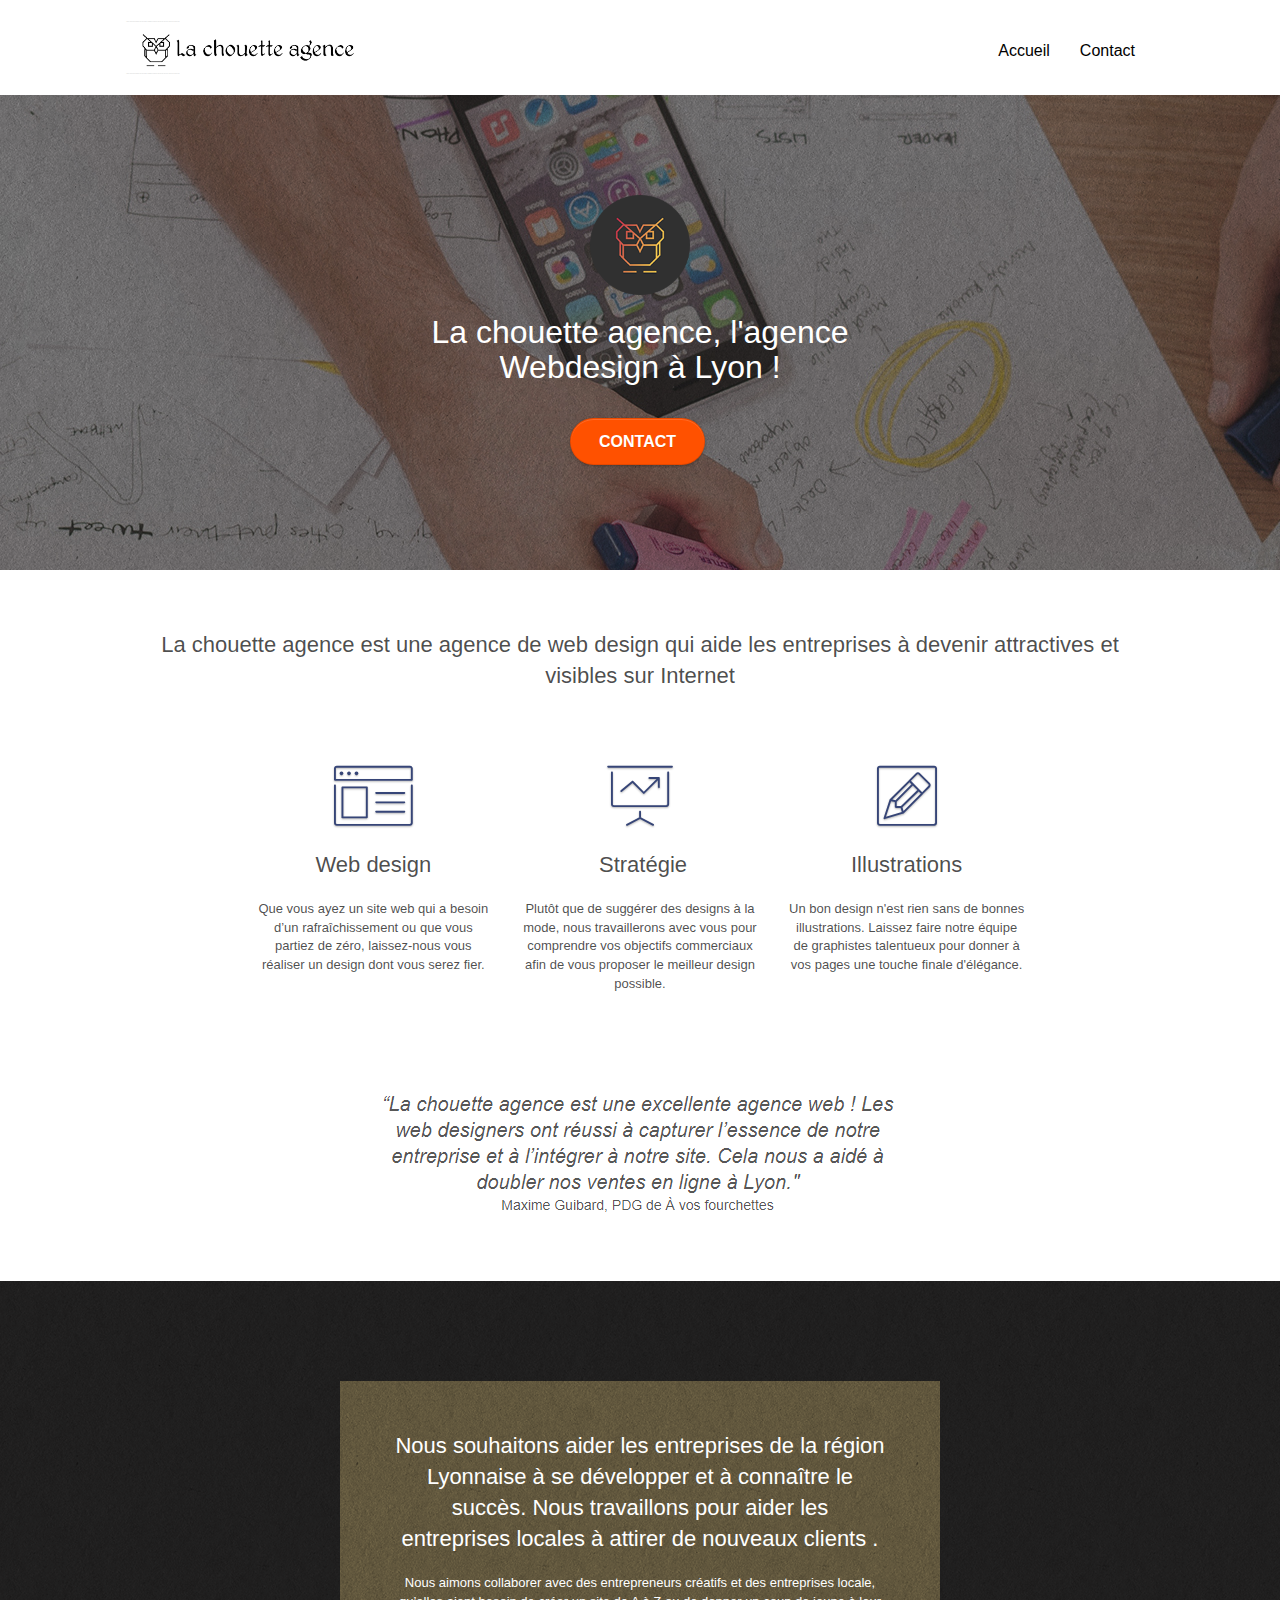
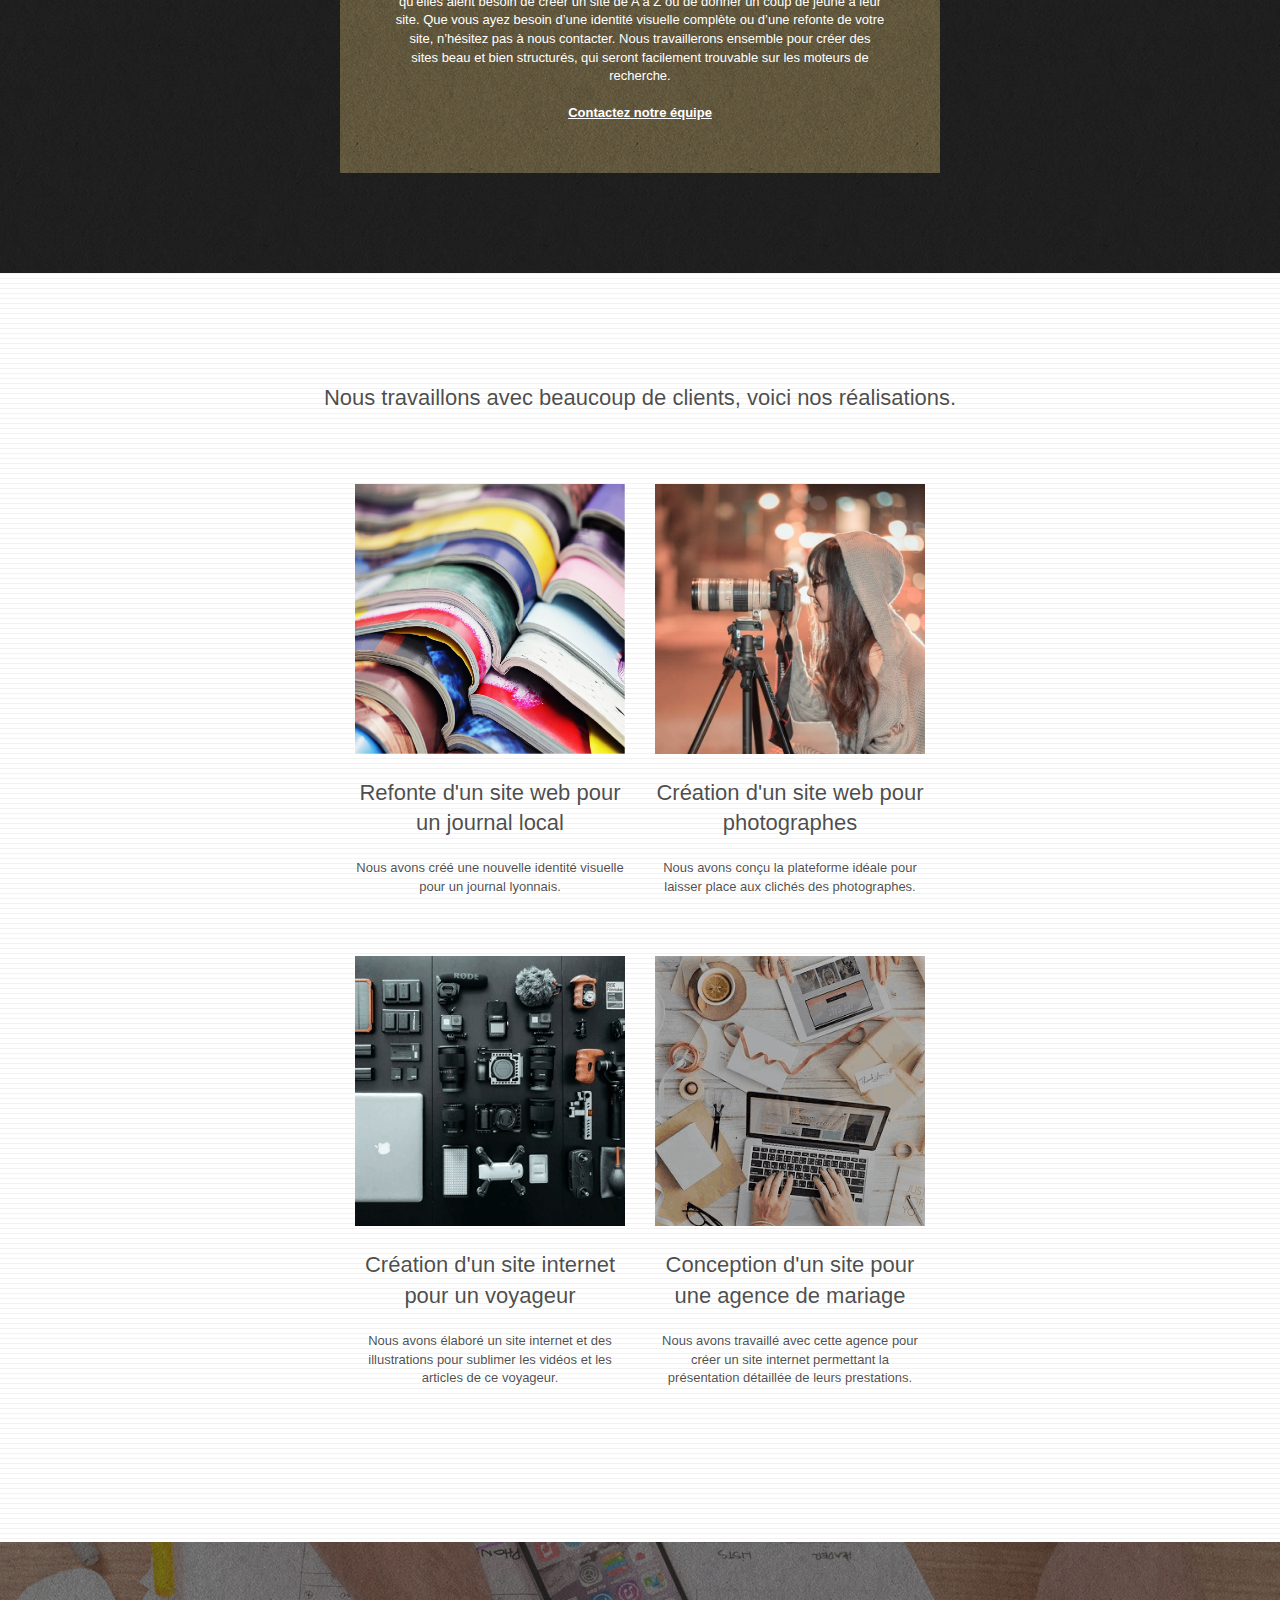
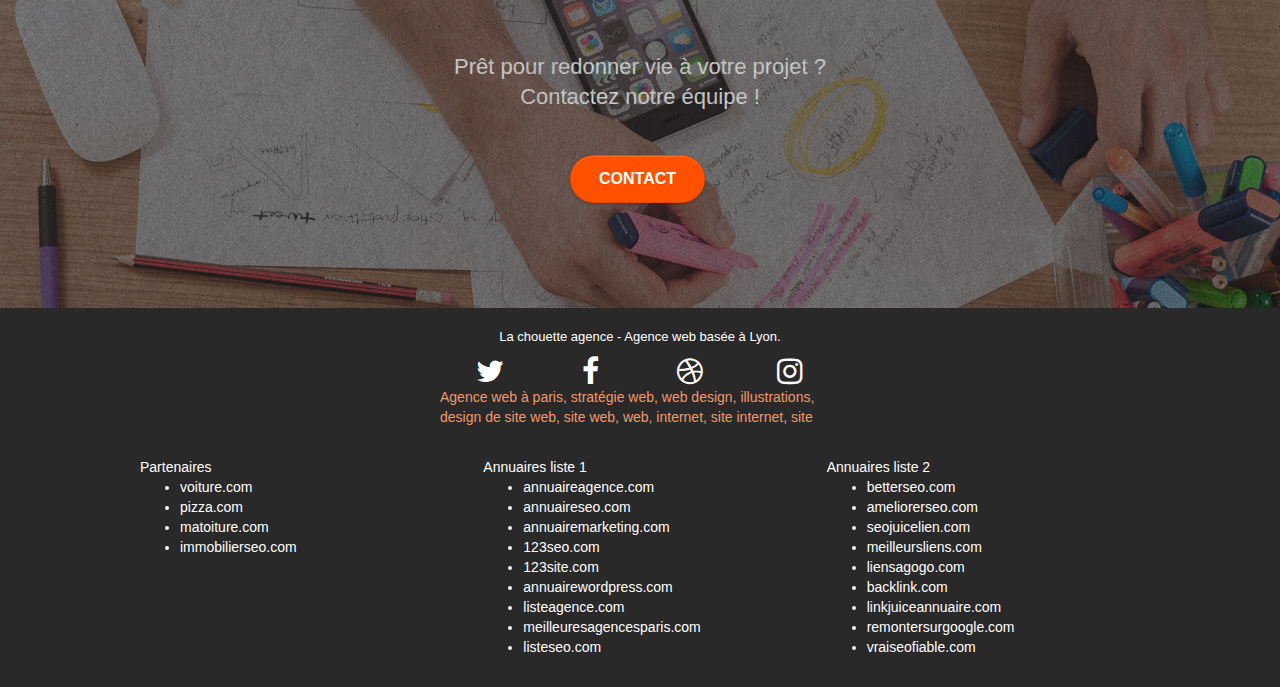
==== index.html @ 3d186762 "Titre h2 modif" ====
<!doctype html>
<html lang="Default">
<head>
    <meta charset="utf-8">
    <meta name="keywords" content="seo, google, site web, site internet, agence design paris, agence design, agence design,agence design,agence design,agence design,agence design,agence design,agence design,agence design">
    <meta name="description" content="">
    <meta name="viewport" content="width=device-width, initial-scale=1.0, viewport-fit=cover">
    <link rel="shortcut icon" type="image/png" href="favicon.jpg">
    
	<link rel="stylesheet" type="text/css" href="./css/bootstrap.css">
	<link rel="stylesheet" type="text/css" href="style.css">
	<link rel="stylesheet" type="text/css" href="./css/font-awesome.css">
	<link rel="stylesheet" type="text/css" href="./css/et-line.css">
	
    <meta name="language" content="fr"/>
	<script src="./js/jquery-2.1.0.js"></script>
	<script src="./js/bootstrap.js"></script>
	<script src="./js/blocs.js"></script>
	<script src="./js/jquery.touchSwipe.js" defer></script>
	<script src="./js/gmaps.js"></script>

    <title>La chouette agence - Agence de web design</title>
    <meta name="description" content="Nos experts lyonnais sont à votre écoute pour optimiser l’ergonomie de votre site web et son design, afin de déclencher plus de conversions !">
    
<!-- Analytics -->
 
<!-- Analytics END -->
    
</head>
<body>
<!-- Principal conteneur -->
<div class="page-container">
    
<!-- bloc-0 -->
<div class="bloc bgc-white l-bloc " id="bloc-0">
	<div class="container bloc-sm">

		<nav class="navbar row">
			<div class="navbar-header">
				<div class="keywords" style="color:#cccccc;font-size:1px;">Agence web à paris, stratégie web, web design, illustrations, design de site web, site web, web, internet, site internet, site</div>
				<a class="navbar-brand" href="index.html"><img src="img/la-chouette-agence.png" alt="paris web design logo agence web meilleure agence" height="40" /></a>
				<div class="keywords" style="color:#cccccc;font-size:1px;">Agence web à paris, stratégie web, web design, illustrations, design de site web, site web, web, internet, site internet, site</div>
				<button id="nav-toggle" type="button" class="ui-navbar-toggle navbar-toggle" data-toggle="collapse" data-target=".navbar-1">
					<span class="sr-only">Toggle navigation</span><span class="icon-bar"></span><span class="icon-bar"></span><span class="icon-bar"></span>
				</button>
			</div>
			<div class="collapse navbar-collapse navbar-1 special-dropdown-nav">
				<ul class="site-navigation nav navbar-nav">
					<li>
						<a href="index.html">Accueil</a>
					</li>
					<li>
					</li>
					<li>
						<a href="page2.html">Contact</a>
					</li>
				</ul>
			</div>
		</nav>
	</div>
</div>
<!-- bloc-0 END -->

<!-- bloc-1-presentation -->
<div class="bloc bgc-dark-slate-blue bg-banniere d-bloc bg-t-edge bloc-bg-texture texture-paper b-parallax" id="bloc-1-hero">
	<div class="container bloc-lg">
		<div class="row tight-width-whitespace">
			<div class="col-sm-12">
				<img src="img/logo.png" class="center-block image-resize-mode" width="100" alt="La chouette agence, agence web paris, création logo paris" />
				<h1 class="text-center hero-bloc-text tc-white ">
					La chouette agence, l'agence Webdesign à Lyon !
				</h1>
				<div class="text-center">
					<a href="page2.html" class="btn btn-lg btn-clean btn-rd cta-hero btn-atomic-tangerine" id="cta-hero">Contact</a>
				</div>
			</div>
		</div>
	</div>
</div>
<!-- bloc-1-presentation END -->

<!-- bloc-2-services -->
<div class="bloc bgc-white l-bloc" id="bloc-2-services">
	<div class="container bloc-md">
		<div class="row">
			<div class="col-sm-12 text-center">
				<h2 class="mg-md text-center">La chouette agence est une agence de web design qui aide les entreprises à devenir attractives et visibles sur Internet</h2>
			</div>
		</div>
		<div class="row voffset-lg med-width-whitespace">
			<div class="col-sm-4">
				<div class="text-center">
					<span class="et-icon-browser sm-shadow icon-dark-slate-blue icons icon-lg"></span>
				</div>
				<h2 class="mg-md text-center">
					Web design
				</h2>
				<p class="text-center ">
					Que vous ayez un site web qui a besoin d&rsquo;un rafraîchissement ou que vous partiez de zéro, laissez-nous vous réaliser un design dont vous serez fier.
				</p>
			</div>
			<div class="col-sm-4">
				<div class="text-center">
					<span class="et-icon-presentation sm-shadow icon-dark-slate-blue icons icon-lg"></span>
				</div>
				<h2 class="mg-md text-center">
					&nbsp;Stratégie
				</h2>
				<p class="text-center ">
					Plutôt que de suggérer des designs à la mode, nous travaillerons avec vous pour comprendre vos objectifs commerciaux afin de vous proposer le meilleur design possible.<br>
				</p>
			</div>
			<div class="col-sm-4">
				<div class="text-center">
					<span class="et-icon-edit sm-shadow icon-dark-slate-blue icons icon-lg"></span>
				</div>
				<h2 class="mg-md text-center">
					Illustrations
				</h2>
				<p class="text-center ">
					Un bon design n'est rien sans de bonnes illustrations. Laissez faire notre équipe de graphistes talentueux pour donner à vos pages une touche finale d'élégance.
				</p>
			</div>
		</div>
		<div class="row voffset-lg voffset">
			<div class="col-xs-12 col-md-8 col-md-offset-2 text-center">
				<img alt="agence web, agence web paris, web design paris, stratégie web" src="img/citation.png" />

			</div>
		</div>
	</div>
</div>
<!-- bloc-2-services END -->

<!-- bloc-3-what-i-do -->
<div class="bloc tc-white bgc-atomic-tangerine bg-presentation d-bloc bloc-bg-texture texture-paper b-parallax" id="bloc-3-what-i-do">
	<div class="container bloc-lg">
		<div class="row tight-width-whitespace black-background">
			<div class="col-sm-12">
				<h2 class="mg-md text-center tc-white">
					Nous souhaitons aider les entreprises de la région Lyonnaise à se développer et à connaître le succès. Nous travaillons pour aider les entreprises locales à attirer de nouveaux clients .<br>
				</h2>
				<p class="text-center white">
					Nous aimons collaborer avec des entrepreneurs créatifs et des entreprises locale, qu’elles aient besoin de créer un site de A à Z ou de donner un coup de jeune à leur site. Que vous ayez besoin d’une identité visuelle complète ou d’une refonte de votre site, n’hésitez pas à nous contacter. Nous travaillerons ensemble pour créer des sites beau et bien structurés, qui seront facilement trouvable sur les moteurs de recherche. <br><br><a class="ltc-white bold-link" href="page2.html">Contactez notre équipe</a><br>
				</p>
			</div>
		</div>
	</div>
</div>
<!-- bloc-3-what-i-do END -->

<!-- bloc-4-portfolio -->
<div class="bloc bgc-white bg-lines-h2-bg bg-repeat l-bloc" id="bloc-4-portfolio">
	<div class="container bloc-lg">
		<div class="row">
			<div class="col-sm-12 text-center">
				<h2 class="mg-md text-center">Nous travaillons avec beaucoup de clients, voici nos réalisations.</h2>
			</div>
		</div>
		<div class="row tight-width-whitespace portfolio-row">
			<div class="col-sm-6">
				<a href="#" data-lightbox="img/1.jpg" data-gallery-id="gallery-1" data-caption="Refonte d'un site web pour un journal local" data-frame="snapshot-lb"><img src="img/1.jpg" alt="paris web design logo agence web meilleure agence et refonte site web journal" class="img-responsive portfolio-thumb" /></a>
				<h2 class="mg-md text-center">
					Refonte d'un site web pour un journal local
				</h2>
				<p class="text-center">
					Nous avons créé une nouvelle identité visuelle pour un journal lyonnais.
				</p>
			</div>
			<div class="col-sm-6">
				<a href="#" data-lightbox="img/2.jpg" data-gallery-id="gallery-1" data-caption="Création d'un site web pour photographes" data-frame="snapshot-lb"><img src="img/2.jpg" class="img-responsive portfolio-thumb" alt="paris web design logo agence web meilleure agence, Création d'un site web pour photographes" /></a>
				<h2 class="mg-md text-center">
					Création d'un site web pour photographes
				</h2>
				<p class="text-center">
					Nous avons conçu la plateforme idéale pour laisser place aux clichés des photographes.
				</p>
			</div>
		</div>
		<div class="row tight-width-whitespace portfolio-row">
			<div class="col-sm-6">
				<a href="#" data-lightbox="img/3.png" data-gallery-id="gallery-1" data-caption="Création d'un site internet pour un voyageur" data-frame="snapshot-lb"><img src="img/3.png" class="img-responsive portfolio-thumb" alt="paris web design logo agence web meilleure agence, Création d'un site web pour voyageur"/></a>
				<h2 class="mg-md text-center">
					Création d'un site internet pour un voyageur
				</h2>
				<p class="text-center">
					Nous avons élaboré un site internet et des illustrations pour sublimer les vidéos et les articles de ce voyageur.
				</p>
			</div>
			<div class="col-sm-6">
				<a href="#" data-lightbox="img/4.png" data-gallery-id="gallery-1" data-caption="Conception d'un site pour une agence de mariage" data-frame="snapshot-lb"><img src="img/4.png" class="img-responsive portfolio-thumb" alt="paris web design logo agence web meilleure agence, Création d'un site web pour agence de mariage" /></a>
				<h2 class="mg-md text-center">
					Conception d'un site pour une agence de mariage
				</h2>
				<p class="text-center">
					Nous avons travaillé avec cette agence pour créer un site internet permettant la présentation détaillée de leurs prestations.
				</p>
			</div>
		</div>
	</div>
</div>
<!-- bloc-4-portfolio END -->

<!-- bloc-5-cta -->
<div class="bloc bgc-dark-slate-blue bg-banniere d-bloc bloc-bg-texture texture-paper" id="bloc-5-cta">
	<div class="container bloc-lg">
		<div class="row">
			<h2 class="mg-md text-center tc-white">
				Prêt pour redonner vie à votre projet ?<br>Contactez notre équipe !
			</h2>
			<div class="col-sm-12 text-center">
				<a href="page2.html" class="btn btn-atomic-tangerine btn-clean btn-rd btn-lg cta-hero">Contact</a>
			</div>
		</div>
	</div>
</div>
<!-- bloc-5-cta END -->

<!-- Footer - bloc-8 -->
<div class="bloc bgc-atomic-tangerine d-bloc" id="bloc-8">
	<div class="container bloc-sm">
		<div class="row">
			<div class="col-sm-12">
				<p class="text-center white">
					La chouette agence - Agence web basée à Lyon.<br>
				</p>
				<div class="row row-no-gutters social">
					<div class="col-sm-3">
						<div class="text-center">
							<a class="social" href="index.html"><span class="fa fa-twitter icon-md"></span></a>
						</div>
					</div>
					<div class="col-sm-3">
						<div class="text-center">
							<a class="social" href="index.html"><span class="fa fa-facebook icon-md"></span></a>
						</div>
					</div>
					<div class="col-sm-3">
						<div class="text-center">
							<a class="social" href="index.html"><span class="fa fa-dribbble icon-md"></span></a>
						</div>
					</div>
					<div class="col-sm-3">
						<div class="text-center">
							<a class="social" href="index.html"><span class="fa fa-instagram icon-md"></span></a>
						</div>
					</div>
					<div class="keywords" style="color:#F3976C;">Agence web à paris, stratégie web, web design, illustrations, design de site web, site web, web, internet, site internet, site</div>
				</div>
				<div class="row">
					<div class="col-sm-4">
						Partenaires
							<ul>
								<li><a href="voiture.com">voiture.com</a></li>
								<li><a href="pizza.com">pizza.com</a></li>
								<li><a href="matoiture.com">matoiture.com</a></li>
								<li><a href="immobilierseo.com">immobilierseo.com</a></li>
							</ul>		
					</div>
					<div class="col-sm-4">
						Annuaires liste 1
						<ul>
							<li><a href="annuaireagence.com">annuaireagence.com</a></li>
							<li><a href="annuaireseo.com">annuaireseo.com</a></li>
							<li><a href="annuairemarketing.com">annuairemarketing.com</a></li>
							<li><a href="123seoture.com">123seo.com</a></li>
							<li><a href="123site.com">123site.com</a></li>
							<li><a href="annuairewordpress.com">annuairewordpress.com</a></li>
							<li><a href="listeagence.com">listeagence.com</a></li>
							<li><a href="meilleuresagencesparis.com">meilleuresagencesparis.com</a></li>
							<li><a href="listeseo.com">listeseo.com</a></li>
						</ul>
					</div>
					<div class="col-sm-4">
						Annuaires liste 2
						<ul>
							<li><a href="betterseo.com">betterseo.com</a></li>
							<li><a href="ameliorerseo.com">ameliorerseo.com</a></li>
							<li><a href="seojuicelien.com">seojuicelien.com</a></li>
							<li><a href="meilleursliens.com">meilleursliens.com</a></li>
							<li><a href="liensagogo.com">liensagogo.com</a></li>
							<li><a href="backlink.com">backlink.com</a></li>
							<li><a href="linkjuiceannuaire.com">linkjuiceannuaire.com</a></li>
							<li><a href="remontersurgoogle.com">remontersurgoogle.com</a></li>
							<li><a href="vraiseofiable.com">vraiseofiable.com</a></li>
						</ul>
					</div>
				</div>
			</div>
		</div>
	</div>
</div>
<!-- Footer - bloc-8 END -->

</div>
<!-- Principal conteneur END -->
    

</body>
</html>
---- style.css ----
body {
    margin: 0;
    padding: 0;
    background: #FFF;
    overflow-x: hidden;
    -webkit-font-smoothing: antialiased;
    -moz-osx-font-smoothing: grayscale;
}

a,
button {
    transition: all .3s ease-in-out;
    outline: none!important;
}

a:hover {
    text-decoration: none;
    cursor: pointer;
}
a {
    color:#FFFFFF;
}
#page-loading-blocs-notifaction {
    position: fixed;
    top: 0;
    bottom: 0;
    width: 100%;
    z-index: 100000;
    background: #FFFFFF url("img/pageload-spinner.gif") no-repeat center center;
}

.bloc {
    width: 100%;
    clear: both;
    background: 50% 50% no-repeat;
    padding: 0 50px;
    -webkit-background-size: cover;
    -moz-background-size: cover;
    -o-background-size: cover;
    background-size: cover;
    position: relative;
}

.bloc .container {
    padding-left: 0;
    padding-right: 0;
}

.bloc-lg {
    padding: 100px 50px;
}

.bloc-md {
    padding: 50px;
}

.bloc-sm {
    padding: 20px 50px;
}

.bg-center,
.bg-l-edge,
.bg-r-edge,
.bg-t-edge,
.bg-b-edge,
.bg-tl-edge,
.bg-bl-edge,
.bg-tr-edge,
.bg-br-edge,
.bg-repeat {
    -webkit-background-size: auto!important;
    -moz-background-size: auto!important;
    -o-background-size: auto!important;
    background-size: auto!important;
}

.bg-repeat {
    background: repeat;
}

.bg-t-edge {
    background: top no-repeat;
}

.bloc-bg-texture::before {
    content: "";
    background-size: 2px 2px;
    position: absolute;
    top: 0;
    bottom: 0;
    left: 0;
    right: 0;
}

.texture-paper::before {
    background: url("img/texture-paper.png");
    background-size: 280px 280px;
}

.b-parallax {
    background-attachment: fixed;
}

.d-bloc {
    color: rgb(255 255 255 / 100%);
}

.d-bloc button:hover {
    color: rgb(255 255 255 / 100%);
}

.d-bloc .icon-round,
.d-bloc .icon-square,
.d-bloc .icon-rounded,
.d-bloc .icon-semi-rounded-a,
.d-bloc .icon-semi-rounded-b {
    border-color: rgba(255, 255, 255, .9);
}

.d-bloc .divider-h span {
    border-color: rgba(255, 255, 255, .2);
}

.d-bloc .a-btn,
.d-bloc .navbar a,
.d-bloc .navbar-brand,
.d-bloc a .icon-sm,
.d-bloc a .icon-md,
.d-bloc a .icon-lg,
.d-bloc a .icon-xl,
.d-bloc h1 a,
.d-bloc h2 a,
.d-bloc h3 a,
.d-bloc h4 a,
.d-bloc h5 a,
.d-bloc h6 a,
.d-bloc p a {
    color: rgb(255, 255, 255);
}

.d-bloc .a-btn:hover,
.d-bloc .navbar a:hover,
.d-bloc .navbar-brand:hover,
.d-bloc a:hover .icon-sm,
.d-bloc a:hover .icon-md,
.d-bloc a:hover .icon-lg,
.d-bloc a:hover .icon-xl,
.d-bloc h1 a:hover,
.d-bloc h2 a:hover,
.d-bloc h3 a:hover,
.d-bloc h4 a:hover,
.d-bloc h5 a:hover,
.d-bloc h6 a:hover,
.d-bloc p a:hover {
    color: rgba(255, 255, 255, 1);
}

.d-bloc .navbar-toggle .icon-bar {
    background: rgba(255, 255, 255, 1);
}

.d-bloc .btn-wire,
.d-bloc .btn-wire:hover {
    color: rgba(255, 255, 255, 1);
    border-color: rgba(255, 255, 255, 1);
}

.d-bloc .panel {
    color: rgba(0, 0, 0, .5);
}

.d-bloc .panel button:hover {
    color: rgba(0, 0, 0, .7);
}

.d-bloc .panel icon {
    border-color: rgba(0, 0, 0, .7);
}

.d-bloc .panel .divider-h span {
    border-color: rgba(0, 0, 0, .1);
}

.d-bloc .panel .a-btn {
    color: rgba(0, 0, 0, .6);
}

.d-bloc .panel .a-btn:hover {
    color: rgba(0, 0, 0, 1);
}

.d-bloc .panel .btn-wire,
.d-bloc .panel .btn-wire:hover {
    color: rgba(0, 0, 0, .7);
    border-color: rgba(0, 0, 0, .3);
}

.d-bloc .panel,
.l-bloc {
    color: rgb(0 0 0 / 71%);
}

.d-bloc .panel button:hover,
.l-bloc button:hover {
    color: rgb(0 0 0 / 71%);
}

.l-bloc .icon-round,
.l-bloc .icon-square,
.l-bloc .icon-rounded,
.l-bloc .icon-semi-rounded-a,
.l-bloc .icon-semi-rounded-b {
    border-color: rgba(0, 0, 0, .7);
}

.d-bloc .panel .divider-h span,
.l-bloc .divider-h span {
    border-color: rgba(0, 0, 0, .1);
}

.d-bloc .panel .a-btn,
.l-bloc .a-btn,
.l-bloc .navbar a,
.l-bloc .navbar-brand,
.l-bloc a .icon-sm,
.l-bloc a .icon-md,
.l-bloc a .icon-lg,
.l-bloc a .icon-xl,
.l-bloc h1 a,
.l-bloc h2 a,
.l-bloc h3 a,
.l-bloc h4 a,
.l-bloc h5 a,
.l-bloc h6 a,
.l-bloc p a {
    color: rgb(0 0 0);
}

.d-bloc .panel .a-btn:hover,
.l-bloc .a-btn:hover,
.l-bloc .navbar a:hover,
.l-bloc .navbar-brand:hover,
.l-bloc a:hover .icon-sm,
.l-bloc a:hover .icon-md,
.l-bloc a:hover .icon-lg,
.l-bloc a:hover .icon-xl,
.l-bloc h1 a:hover,
.l-bloc h2 a:hover,
.l-bloc h3 a:hover,
.l-bloc h4 a:hover,
.l-bloc h5 a:hover,
.l-bloc h6 a:hover,
.l-bloc p a:hover {
    color: rgba(0, 0, 0, 1);
}

.l-bloc .navbar-toggle .icon-bar {
    color: rgba(0, 0, 0, .6);
}

.d-bloc .panel .btn-wire,
.d-bloc .panel .btn-wire:hover,
.l-bloc .btn-wire,
.l-bloc .btn-wire:hover {
    color: rgba(0, 0, 0, .7);
    border-color: rgba(0, 0, 0, .3);
}

.voffset {
    margin-top: 30px;
}

.voffset-lg {
    margin-top: 80px;
}

.row-no-gutters {
    margin-right: 0;
    margin-left: 0;
}

.row.row-no-gutters > [class^="col-"],
.row.row-no-gutters > [class*=" col-"] {
    padding-right: 0;
    padding-left: 0;
}

#bloc-1-hero h1 {
    font-size: 32px;
}

.navbar {
    margin-bottom: 0;
    z-index: 1;
}

.navbar-brand {
    height: auto;
    padding: 3px 15px;
    font-size: 25px;
    font-weight: normal;
    font-weight: 600;
    line-height: 44px;
}

.navbar-brand img {
    max-height: 200px;
    margin: 0 5px 0 0;
    display: inline;
}

.navbar-brand img[src$=svg] {
    min-width: 100px;
}

.nav-center .navbar-brand img {
    margin: 0;
}

.navbar .nav {
    padding-top: 2px;
    margin-right: -16px;
    float: right;
    z-index: 1;
}

.nav > li {
    float: left;
    margin-top: 4px;
    font-size: 16px;
}

.navbar-nav .open .dropdown-menu > li > a {
    text-align: inherit;
}

.nav > li a:hover,
.nav > li a:focus {
    background: transparent;
}

.navbar-toggle {
    margin: 10px 10px 0 0;
    border: 0px;
}

.navbar-toggle:hover {
    background: transparent!important;
}

.navbar-toggle .icon-bar {
    background-color: rgba(0, 0, 0, .5);
    width: 26px;
}

.nav-invert .navbar .nav {
    float: left;
}

.nav-invert .navbar-header,
.nav-invert .navbar-brand {
    float: right;
    position: relative;
    z-index: 2;
}

@media (min-width: 768px) {
    .site-navigation {
        position: absolute;
        top: 50%;
        right: 20px;
        transform: translate(0, -50%);
        -webkit-transform: translateY(-50%);
    }
    .nav > li .dropdown-menu a,
    .nav > li .dropdown-menu a:hover {
        color: #484848;
    }
    .nav-invert .site-navigation {
        left: 0;
        right: 0;
    }
    .nav-center {
        text-align: center;
    }
    .nav-center .navbar-header {
        width: 100%;
    }
    .nav-center .navbar-header,
    .nav-center .navbar-brand,
    .nav-center .nav > li {
        float: none;
        display: inline-block;
    }
    .nav-center .site-navigation {
        position: relative;
        width: 100%;
        right: 0;
        margin-right: 0px;
        margin-top: 20px;
    }
    .nav-center.mini-nav .navbar-toggle {
        float: none;
        margin: 10px auto 0;
    }
}

.nav > li > .dropdown a {
    background: none!important;
    display: block;
    padding: 14px 15px;
}

nav .caret {
    margin: 0 5px;
}

.dropdown-menu .dropdown-menu {
    top: -8px;
    left: 100%;
}

.dropdown-menu .dropmenu-flow-right {
    top: 100%;
    left: 0;
    margin-left: -1px;
    border-top-left-radius: 0;
    border-top-right-radius: 0;
}

.dropdown-menu .dropdown span {
    border: 4px solid black;
    border-top-color: transparent;
    border-right-color: transparent;
    border-bottom-color: transparent;
    margin: 6px -5px 0 0!important;
    float: right;
}

.mg-md {
    margin-top: 10px;
    margin-bottom: 20px;
}

.mg-lg {
    margin-top: 10px;
    margin-bottom: 40px;
}

.btn {
    margin: 0 5px 5px 0;
}

.btn.pull-right {
    margin: 0 0 5px 5px;
}

.btn-d,
.btn-d:hover,
.btn-d:focus {
    color: #FFF;
    background: rgba(0, 0, 0, .3);
}

button {
    outline: none!important;
}

.btn-rd {
    border-radius: 40px;
}

.btn-clean {
    border: 1px solid rgba(0, 0, 0, .08);
    border-bottom-color: rgba(0, 0, 0, .1);
    text-shadow: 0 1px 0 rgba(0, 0, 1, .1);
    box-shadow: 0 1px 3px rgba(0, 0, 1, .25), inset 0 1px 0 0 rgba(255, 255, 255, .15);
}

.icon-md {
    font-size: 30px!important;
}

.icon-lg {
    font-size: 60px!important;
}

.sm-shadow {
    text-shadow: 0 1px 2px rgba(0, 0, 0, .3);
}

.panel-sq,
.panel-sq .panel-heading,
.panel-sq .panel-footer {
    border-radius: 0;
}

.panel-rd {
    border-radius: 30px;
}

.panel-rd .panel-heading {
    border-radius: 29px 29px 0 0;
}

.panel-rd .panel-footer {
    border-radius: 0 0 29px 29px;
}

.form-control {
    border-color: rgba(0, 0, 0, .1);
    box-shadow: none;
}

.scrollToTop {
    width: 40px;
    height: 40px;
    position: fixed;
    bottom: 20px;
    right: 20px;
    opacity: 0;
    z-index: 500;
    transition: all .3s ease-in-out;
}

.scrollToTop span {
    margin-top: 6px;
}

.showScrollTop {
    font-size: 14px;
    opacity: 1;
}

a[data-lightbox] {
    position: relative;
    display: block;
    text-align: center;
}

a[data-lightbox]:hover::before {
    content: "+";
    font-family: "HelveticaNeue-Light", "Helvetica Neue Light", "Helvetica Neue", Helvetica, Arial;
    font-size: 32px;
    width: 50px;
    height: 50px;
    margin-left: -25px;
    border-radius: 50%;
    background: rgba(0, 0, 0, .6);
    color: #FFF;
    font-weight: 100;
    z-index: 1;
    position: absolute;
    top: 50%;
    transform: translateY(-50%);
    -webkit-transform: translateY(-50%);
}

a[data-lightbox]:hover img {
    opacity: 0.6;
    -webkit-animation-fill-mode: none;
    animation-fill-mode: none;
}

#lightbox-modal {
    display: flex;
    align-items: center;
}

#lightbox-modal .modal-dialog {
    width: 90%;
    max-width: 900px;
    margin: 0 auto 0;
}

#lightbox-modal .modal-dialog img {
    max-height: 90vh;
    margin: 0 auto;
}

.lightbox-caption {
    padding: 20px;
    color: #FFF;
    background: rgba(0, 0, 0, .5);
    position: absolute;
    left: 15px;
    right: 15px;
    bottom: 5px;
}

.close-lightbox {
    color: #FFF;
    font-size: 30px;
    position: absolute;
    top: 20px;
    right: 20px;
    z-index: 20;
    background: rgba(0, 0, 0, .5);
    border: none;
    line-height: 30px;
    padding: 0 9px 5px;
    opacity: 0.3;
}

.close-lightbox:hover,
.next-lightbox:hover,
.prev-lightbox:hover {
    opacity: 1.0;
    color: #FFF;
}

.next-lightbox,
.prev-lightbox {
    font-size: 20px;
    color: rgba(255, 255, 255, .9);
    background: rgba(0, 0, 0, .5);
    transition: all .2s ease-in-out;
    position: absolute;
    top: 45%;
    z-index: 1;
    opacity: 0.4;
}

.next-lightbox {
    padding: 6px 8px 1px 13px;
    right: 25px;
}

.prev-lightbox {
    padding: 6px 13px 1px 10px;
    left: 25px;
}

.snapshot-lb .modal-body {
    padding-bottom: 45px;
}

.snapshot-lb .lightbox-caption {
    padding: 0;
    color: rgba(0, 0, 0, .5);
    background: none;
}

h1,h2,h3,h4,h5,h6,p, label.btn, a
 {
    font-family: "helvetica";
    font-weight: 400;
    
}

.container {
    max-width: 1000px;
}

.hero-bloc-text {
    font-size: 38px;
}

.hero-bloc-text-sub {
    font-size: 36px;
}

.statement-bloc-text {
    line-height: 26px;
    font-style: italic;
    font-size: 20px;
    text-align: center;
    font-weight: lighter;
    max-width: 520px;
    margin: auto auto auto auto;
}

p {
    font-size: 13px;
}

.tight-width-whitespace {
    max-width: 600px;
    margin: auto auto auto auto;
}

.h1 {
    font-size: 20px;
    font-family: "Open Sans";
}

.cta-hero {
    margin-top: 22px;
    color: #FFFFFF!important;
    text-transform: uppercase;
    padding: 12px 28px 12px 28px;
    font-size: 16px;
    font-weight: 700;
}

.social {
    max-width: 400px;
    margin: auto auto auto auto;
}

h2 {
    font-size: 22px;
    line-height: 1.4em;
}

h3 {
    font-size: 15px;
    text-transform: uppercase;
    font-weight: 700;
    color: #333333!important;
}

.med-width-whitespace {
    max-width: 800px;
    margin: auto auto auto auto;
    box-shadow: 0px 0px 0px #000000;
}

h1 {
    color: #333333!important;
}

h4 {
    color: #333333!important;
}

.icons {
    margin-bottom: 14px;
    margin-top: 24px;
}

.white {
    color: #FFFFFF!important;
}

.portfolio-thumb {
    margin-bottom: 24px;
}

.portfolio-row {
    margin-bottom: 44px;
    margin-top: 50px;
}

.avatar {
    box-shadow: 0px 4px 9px rgba(0, 0, 0, 0.3);
}

.black-background {
    background-color: rgba(165, 147, 99, 0.7);
    padding: 40px 40px 40px 40px;
}

.bold-link {
    font-weight: 900;
    text-decoration: underline!important;
}

.bgc-white {
    background-color: #FFFFFF;
}

.bgc-dark-slate-blue {
    background-color: #364577;
}

.bgc-atomic-tangerine {
    background-color: #2a2929;
}

.tc-white {
    color: #FFFFFF!important;
}

.btn-atomic-tangerine {
    background: #ff5100;
    color: #FFFFFF!important;
}

.btn-atomic-tangerine:hover {
    background: #ff5100!important;
    color: #FFFFFF!important;
}

.ltc-white {
    color: #FFFFFF!important;
}

.ltc-white:hover {
    color: #cccccc!important;
}

.ltc-atomic-tangerine {
    color: #F3976C!important;
}

.ltc-atomic-tangerine:hover {
    color: #c27956!important;
}

.icon-dark-slate-blue {
    color: #364577!important;
    border-color: #364577!important;
}

.bg-dots-bg {
    background-image: url("img/dots-bg.png");
}

.bg-lines-h2-bg {
    background-image: url("img/lines-h2-bg.png");
}

.bg-banniere {
    background-image: url("img/la-chouette-agence-banniere.jpg");
}

.bg-presentation {
    background-image: url("img/image-de-presentation.bmp");
}

@media (max-width: 1024px) {
    .bloc {
        padding-left: 20px;
        padding-right: 20px;
    }
    .bloc.full-width-bloc,
    .bloc-tile-2.full-width-bloc .container,
    .bloc-tile-3.full-width-bloc .container,
    .bloc-tile-4.full-width-bloc .container {
        padding-left: 0;
        padding-right: 0;
    }
}

@media (max-width: 992px) and (min-width: 768px) {
    .navbar .nav {
        max-width: 80%
    }
    .nav-center.navbar .nav {
        max-width: 100%
    }
}

@media only screen and (min-device-width: 768px) and (max-device-width: 1024px) and (orientation: landscape) {
    .b-parallax {
        background-attachment: scroll;
    }
}

@media only screen and (min-device-width: 1024px) and (max-device-width: 1366px) and (-webkit-min-device-pixel-ratio: 1.5) {
    .b-parallax {
        background-attachment: scroll;
    }
}

@media (max-width: 991px) {
    .container {
        width: 100%;
    }
    .b-parallax {
        background-attachment: scroll;
    }
    .page-container,
    #hero-bloc {
        overflow-x: hidden;
        position: relative;
    }
    .bloc {
        padding-left: constant(safe-area-inset-left);
        padding-right: constant(safe-area-inset-right);
    }
    .bloc-group,
    .bloc-group .bloc {
        display: block;
        width: 100%;
    }
    .bloc-fill-screen .fill-bloc-top-edge,
    .bloc-fill-screen .fill-bloc-bottom-edge {
        padding: 0 20px;
        padding-left: constant(safe-area-inset-left);
        padding-right: constant(safe-area-inset-right);
    }
}

@media (max-width: 767px) {
    .page-container {
        overflow-x: hidden;
        position: relative;
    }
    h1,
    h2,
    h3,
    h4,
    h5,
    h6,
    p,
    #disqus_thread {
        padding-left: 10px!important;
        padding-right: 10px!important;
    }
    .b-parallax {
        background-attachment: scroll;
    }
    .navbar .nav {
        padding-top: 0;
        border-top: 1px solid rgba(0, 0, 0, .2);
        float: none!important;
    }
    .navbar.row {
        margin-left: 0;
        margin-right: 0;
    }
    .site-navigation {
        position: inherit;
        transform: none;
        -webkit-transform: none;
        -ms-transform: none;
    }
    .nav > li {
        margin-top: 0;
        border-bottom: 1px solid rgba(0, 0, 0, .1);
        background: rgba(0, 0, 0, .05);
        text-align: left;
        padding-left: 15px;
        width: 100%;
    }
    .nav > li:hover {
        background: rgba(0, 0, 0, .08);
    }
    .dropdown .dropdown a .caret {
        float: none;
        margin: 5px 0 0 10px!important;
        border: 4px solid black;
        border-bottom-color: transparent;
        border-right-color: transparent;
        border-left-color: transparent;
    }
    #hero-bloc .navbar .nav {
        background: rgba(0, 0, 0, .8);
    }
    #hero-bloc .navbar .nav a {
        color: rgba(255, 255, 255, .6);
    }
    .hero {
        padding: 50px 0;
    }
    .hero-nav {
        left: -1px;
        right: -1px;
    }
    .navbar-collapse {
        padding: 0;
        overflow-x: hidden;
        -webkit-box-shadow: none;
        box-shadow: none;
    }
    .navbar-brand img {
        max-height: 40px;
        width: auto;
    }
    .nav-invert .navbar-header {
        float: none;
        width: 100%;
    }
    .nav-invert .navbar-toggle {
        float: left;
        margin-left: 10px;
    }
    .bloc {
        padding-left: 0;
        padding-right: 0;
    }
    .bloc-xxl,
    .bloc-xl,
    .bloc-lg {
        padding: 40px 0;
    }
    .bloc-sm,
    .bloc-md {
        padding-left: 0;
        padding-right: 0;
    }
    .bloc-tile-2 .container,
    .bloc-tile-3 .container,
    .bloc-tile-4 .container,
    .bloc-fill-screen .fill-bloc-top-edge,
    .bloc-fill-screen .fill-bloc-bottom-edge {
        padding-left: 0;
        padding-right: 0;
    }
    .a-block {
        padding: 0 10px;
    }
    .btn-dwn {
        display: none;
    }
    .voffset {
        margin-top: 5px;
    }
    .voffset-md {
        margin-top: 20px;
    }
    .voffset-lg {
        margin-top: 30px;
    }
    form {
        padding: 5px;
    }
    .close-lightbox {
        display: inline-block;
    }
    .blocsapp-device-iphone5 {
        background-size: 216px 425px;
        padding-top: 60px;
        width: 216px;
        height: 425px;
    }
    .blocsapp-device-iphone5 img {
        width: 180px;
        height: 320px;
    }
}

@media (max-width: 400px) {
    .bloc {
        padding-left: 0;
        padding-right: 0;
    }
}

@media (max-width: 767px) {
    .bloc-mob-center-text {
        text-align: center;
    }
}
.col-sm-4 {
    margin-top:30px;
}
---- css/et-line.css ----
@font-face {
    font-family: et-line;
    src: url(../fonts/et-line.eot);
    src: url(../fonts/et-line.eot?#iefix) format('embedded-opentype'), url(../fonts/et-line.woff) format('woff'), url(../fonts/et-line.ttf) format('truetype'), url(../fonts/et-line.svg#et-line) format('svg');
    font-weight: 400;
    font-style: normal
}

.et-icon-adjustments,
.et-icon-alarmclock,
.et-icon-anchor,
.et-icon-aperture,
.et-icon-attachment,
.et-icon-bargraph,
.et-icon-basket,
.et-icon-beaker,
.et-icon-bike,
.et-icon-book-open,
.et-icon-briefcase,
.et-icon-browser,
.et-icon-calendar,
.et-icon-camera,
.et-icon-caution,
.et-icon-chat,
.et-icon-circle-compass,
.et-icon-clipboard,
.et-icon-clock,
.et-icon-cloud,
.et-icon-compass,
.et-icon-desktop,
.et-icon-dial,
.et-icon-document,
.et-icon-documents,
.et-icon-download,
.et-icon-dribbble,
.et-icon-edit,
.et-icon-envelope,
.et-icon-expand,
.et-icon-facebook,
.et-icon-flag,
.et-icon-focus,
.et-icon-gears,
.et-icon-genius,
.et-icon-gift,
.et-icon-global,
.et-icon-globe,
.et-icon-googleplus,
.et-icon-grid,
.et-icon-happy,
.et-icon-hazardous,
.et-icon-heart,
.et-icon-hotairballoon,
.et-icon-hourglass,
.et-icon-key,
.et-icon-laptop,
.et-icon-layers,
.et-icon-lifesaver,
.et-icon-lightbulb,
.et-icon-linegraph,
.et-icon-linkedin,
.et-icon-lock,
.et-icon-magnifying-glass,
.et-icon-map,
.et-icon-map-pin,
.et-icon-megaphone,
.et-icon-mic,
.et-icon-mobile,
.et-icon-newspaper,
.et-icon-notebook,
.et-icon-paintbrush,
.et-icon-paperclip,
.et-icon-pencil,
.et-icon-phone,
.et-icon-picture,
.et-icon-pictures,
.et-icon-piechart,
.et-icon-presentation,
.et-icon-pricetags,
.et-icon-printer,
.et-icon-profile-female,
.et-icon-profile-male,
.et-icon-puzzle,
.et-icon-quote,
.et-icon-recycle,
.et-icon-refresh,
.et-icon-ribbon,
.et-icon-rss,
.et-icon-sad,
.et-icon-scissors,
.et-icon-scope,
.et-icon-search,
.et-icon-shield,
.et-icon-speedometer,
.et-icon-strategy,
.et-icon-streetsign,
.et-icon-tablet,
.et-icon-target,
.et-icon-telescope,
.et-icon-toolbox,
.et-icon-tools,
.et-icon-tools-2,
.et-icon-trophy,
.et-icon-tumblr,
.et-icon-twitter,
.et-icon-upload,
.et-icon-video,
.et-icon-wallet,
.et-icon-wine {
    font-family: et-line;
    speak: none;
    font-style: normal;
    font-weight: 400;
    font-variant: normal;
    text-transform: none;
    line-height: 1;
    -webkit-font-smoothing: antialiased;
    -moz-osx-font-smoothing: grayscale;
    display: inline-block
}

.et-icon-mobile:before {
    content: "\e000"
}

.et-icon-laptop:before {
    content: "\e001"
}

.et-icon-desktop:before {
    content: "\e002"
}

.et-icon-tablet:before {
    content: "\e003"
}

.et-icon-phone:before {
    content: "\e004"
}

.et-icon-document:before {
    content: "\e005"
}

.et-icon-documents:before {
    content: "\e006"
}

.et-icon-search:before {
    content: "\e007"
}

.et-icon-clipboard:before {
    content: "\e008"
}

.et-icon-newspaper:before {
    content: "\e009"
}

.et-icon-notebook:before {
    content: "\e00a"
}

.et-icon-book-open:before {
    content: "\e00b"
}

.et-icon-browser:before {
    content: "\e00c"
}

.et-icon-calendar:before {
    content: "\e00d"
}

.et-icon-presentation:before {
    content: "\e00e"
}

.et-icon-picture:before {
    content: "\e00f"
}

.et-icon-pictures:before {
    content: "\e010"
}

.et-icon-video:before {
    content: "\e011"
}

.et-icon-camera:before {
    content: "\e012"
}

.et-icon-printer:before {
    content: "\e013"
}

.et-icon-toolbox:before {
    content: "\e014"
}

.et-icon-briefcase:before {
    content: "\e015"
}

.et-icon-wallet:before {
    content: "\e016"
}

.et-icon-gift:before {
    content: "\e017"
}

.et-icon-bargraph:before {
    content: "\e018"
}

.et-icon-grid:before {
    content: "\e019"
}

.et-icon-expand:before {
    content: "\e01a"
}

.et-icon-focus:before {
    content: "\e01b"
}

.et-icon-edit:before {
    content: "\e01c"
}

.et-icon-adjustments:before {
    content: "\e01d"
}

.et-icon-ribbon:before {
    content: "\e01e"
}

.et-icon-hourglass:before {
    content: "\e01f"
}

.et-icon-lock:before {
    content: "\e020"
}

.et-icon-megaphone:before {
    content: "\e021"
}

.et-icon-shield:before {
    content: "\e022"
}

.et-icon-trophy:before {
    content: "\e023"
}

.et-icon-flag:before {
    content: "\e024"
}

.et-icon-map:before {
    content: "\e025"
}

.et-icon-puzzle:before {
    content: "\e026"
}

.et-icon-basket:before {
    content: "\e027"
}

.et-icon-envelope:before {
    content: "\e028"
}

.et-icon-streetsign:before {
    content: "\e029"
}

.et-icon-telescope:before {
    content: "\e02a"
}

.et-icon-gears:before {
    content: "\e02b"
}

.et-icon-key:before {
    content: "\e02c"
}

.et-icon-paperclip:before {
    content: "\e02d"
}

.et-icon-attachment:before {
    content: "\e02e"
}

.et-icon-pricetags:before {
    content: "\e02f"
}

.et-icon-lightbulb:before {
    content: "\e030"
}

.et-icon-layers:before {
    content: "\e031"
}

.et-icon-pencil:before {
    content: "\e032"
}

.et-icon-tools:before {
    content: "\e033"
}

.et-icon-tools-2:before {
    content: "\e034"
}

.et-icon-scissors:before {
    content: "\e035"
}

.et-icon-paintbrush:before {
    content: "\e036"
}

.et-icon-magnifying-glass:before {
    content: "\e037"
}

.et-icon-circle-compass:before {
    content: "\e038"
}

.et-icon-linegraph:before {
    content: "\e039"
}

.et-icon-mic:before {
    content: "\e03a"
}

.et-icon-strategy:before {
    content: "\e03b"
}

.et-icon-beaker:before {
    content: "\e03c"
}

.et-icon-caution:before {
    content: "\e03d"
}

.et-icon-recycle:before {
    content: "\e03e"
}

.et-icon-anchor:before {
    content: "\e03f"
}

.et-icon-profile-male:before {
    content: "\e040"
}

.et-icon-profile-female:before {
    content: "\e041"
}

.et-icon-bike:before {
    content: "\e042"
}

.et-icon-wine:before {
    content: "\e043"
}

.et-icon-hotairballoon:before {
    content: "\e044"
}

.et-icon-globe:before {
    content: "\e045"
}

.et-icon-genius:before {
    content: "\e046"
}

.et-icon-map-pin:before {
    content: "\e047"
}

.et-icon-dial:before {
    content: "\e048"
}

.et-icon-chat:before {
    content: "\e049"
}

.et-icon-heart:before {
    content: "\e04a"
}

.et-icon-cloud:before {
    content: "\e04b"
}

.et-icon-upload:before {
    content: "\e04c"
}

.et-icon-download:before {
    content: "\e04d"
}

.et-icon-target:before {
    content: "\e04e"
}

.et-icon-hazardous:before {
    content: "\e04f"
}

.et-icon-piechart:before {
    content: "\e050"
}

.et-icon-speedometer:before {
    content: "\e051"
}

.et-icon-global:before {
    content: "\e052"
}

.et-icon-compass:before {
    content: "\e053"
}

.et-icon-lifesaver:before {
    content: "\e054"
}

.et-icon-clock:before {
    content: "\e055"
}

.et-icon-aperture:before {
    content: "\e056"
}

.et-icon-quote:before {
    content: "\e057"
}

.et-icon-scope:before {
    content: "\e058"
}

.et-icon-alarmclock:before {
    content: "\e059"
}

.et-icon-refresh:before {
    content: "\e05a"
}

.et-icon-happy:before {
    content: "\e05b"
}

.et-icon-sad:before {
    content: "\e05c"
}

.et-icon-facebook:before {
    content: "\e05d"
}

.et-icon-twitter:before {
    content: "\e05e"
}

.et-icon-googleplus:before {
    content: "\e05f"
}

.et-icon-rss:before {
    content: "\e060"
}

.et-icon-tumblr:before {
    content: "\e061"
}

.et-icon-linkedin:before {
    content: "\e062"
}

.et-icon-dribbble:before {
    content: "\e063"
}
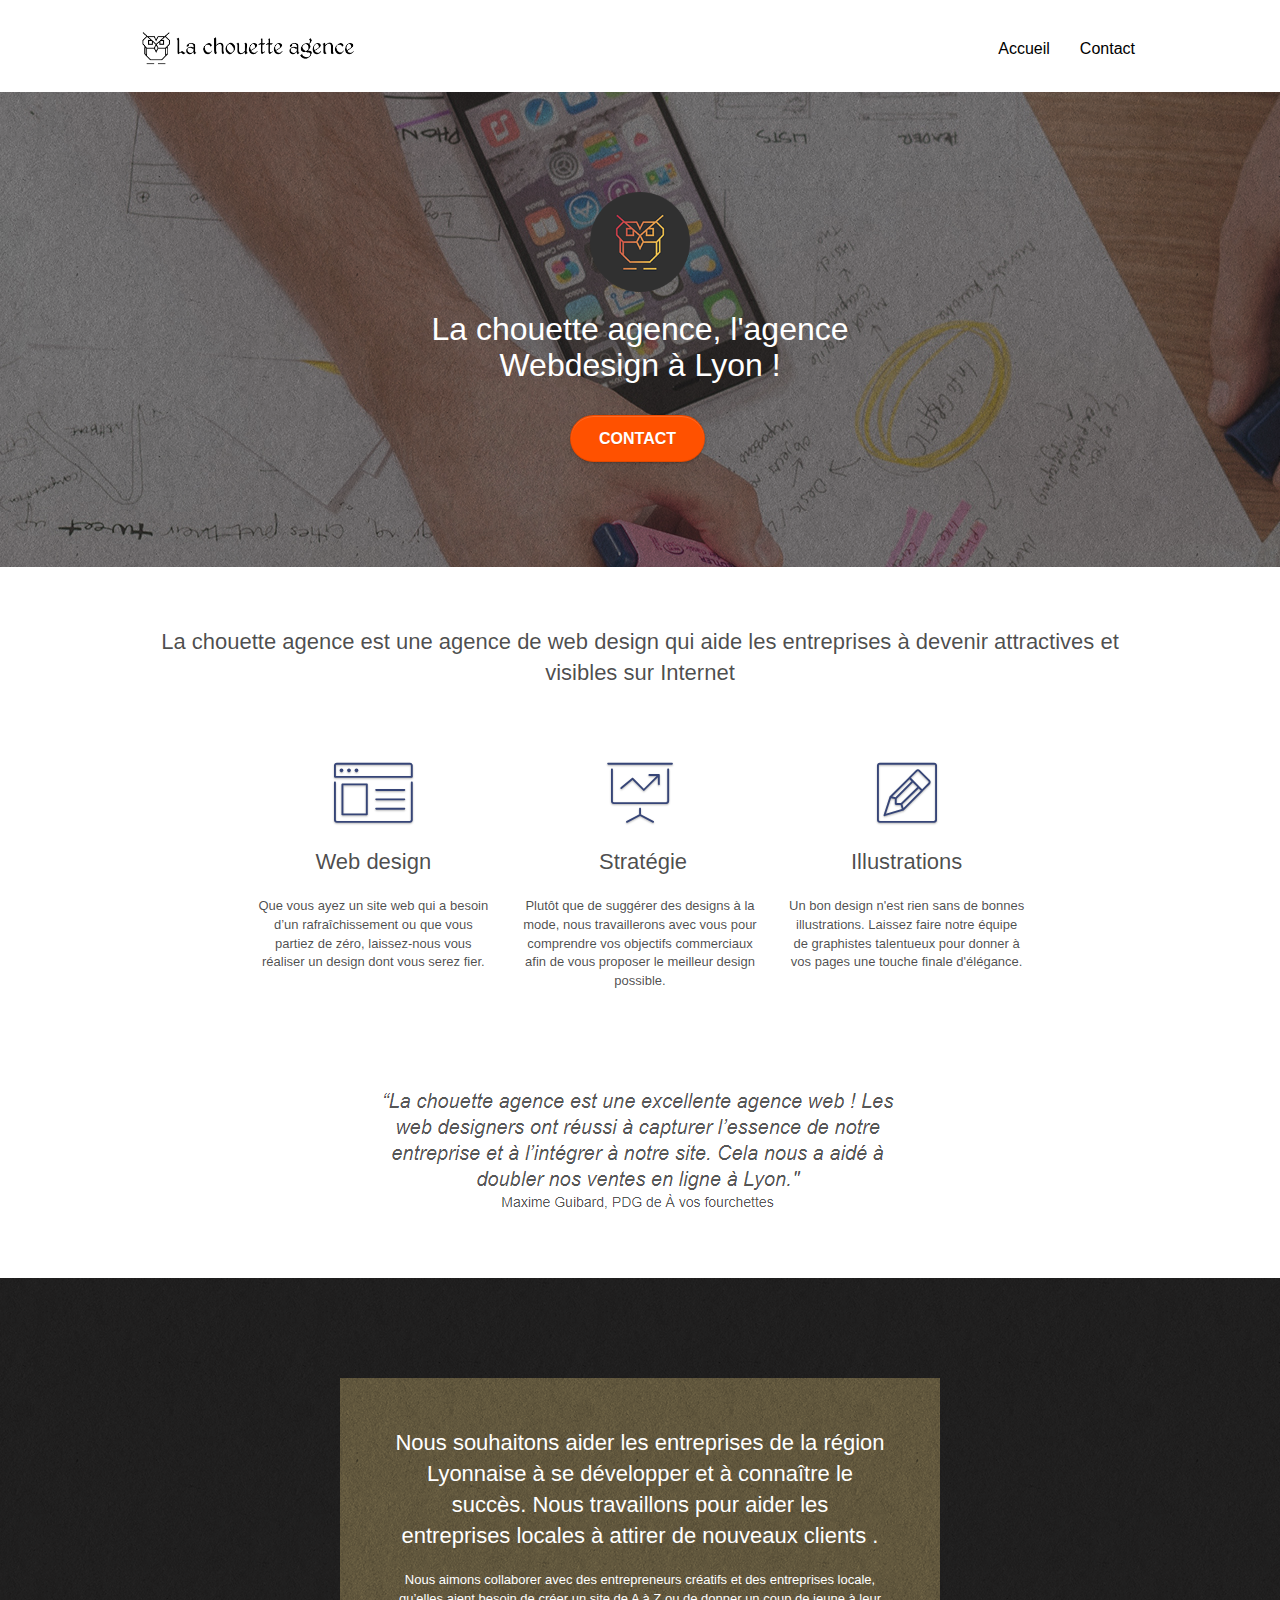
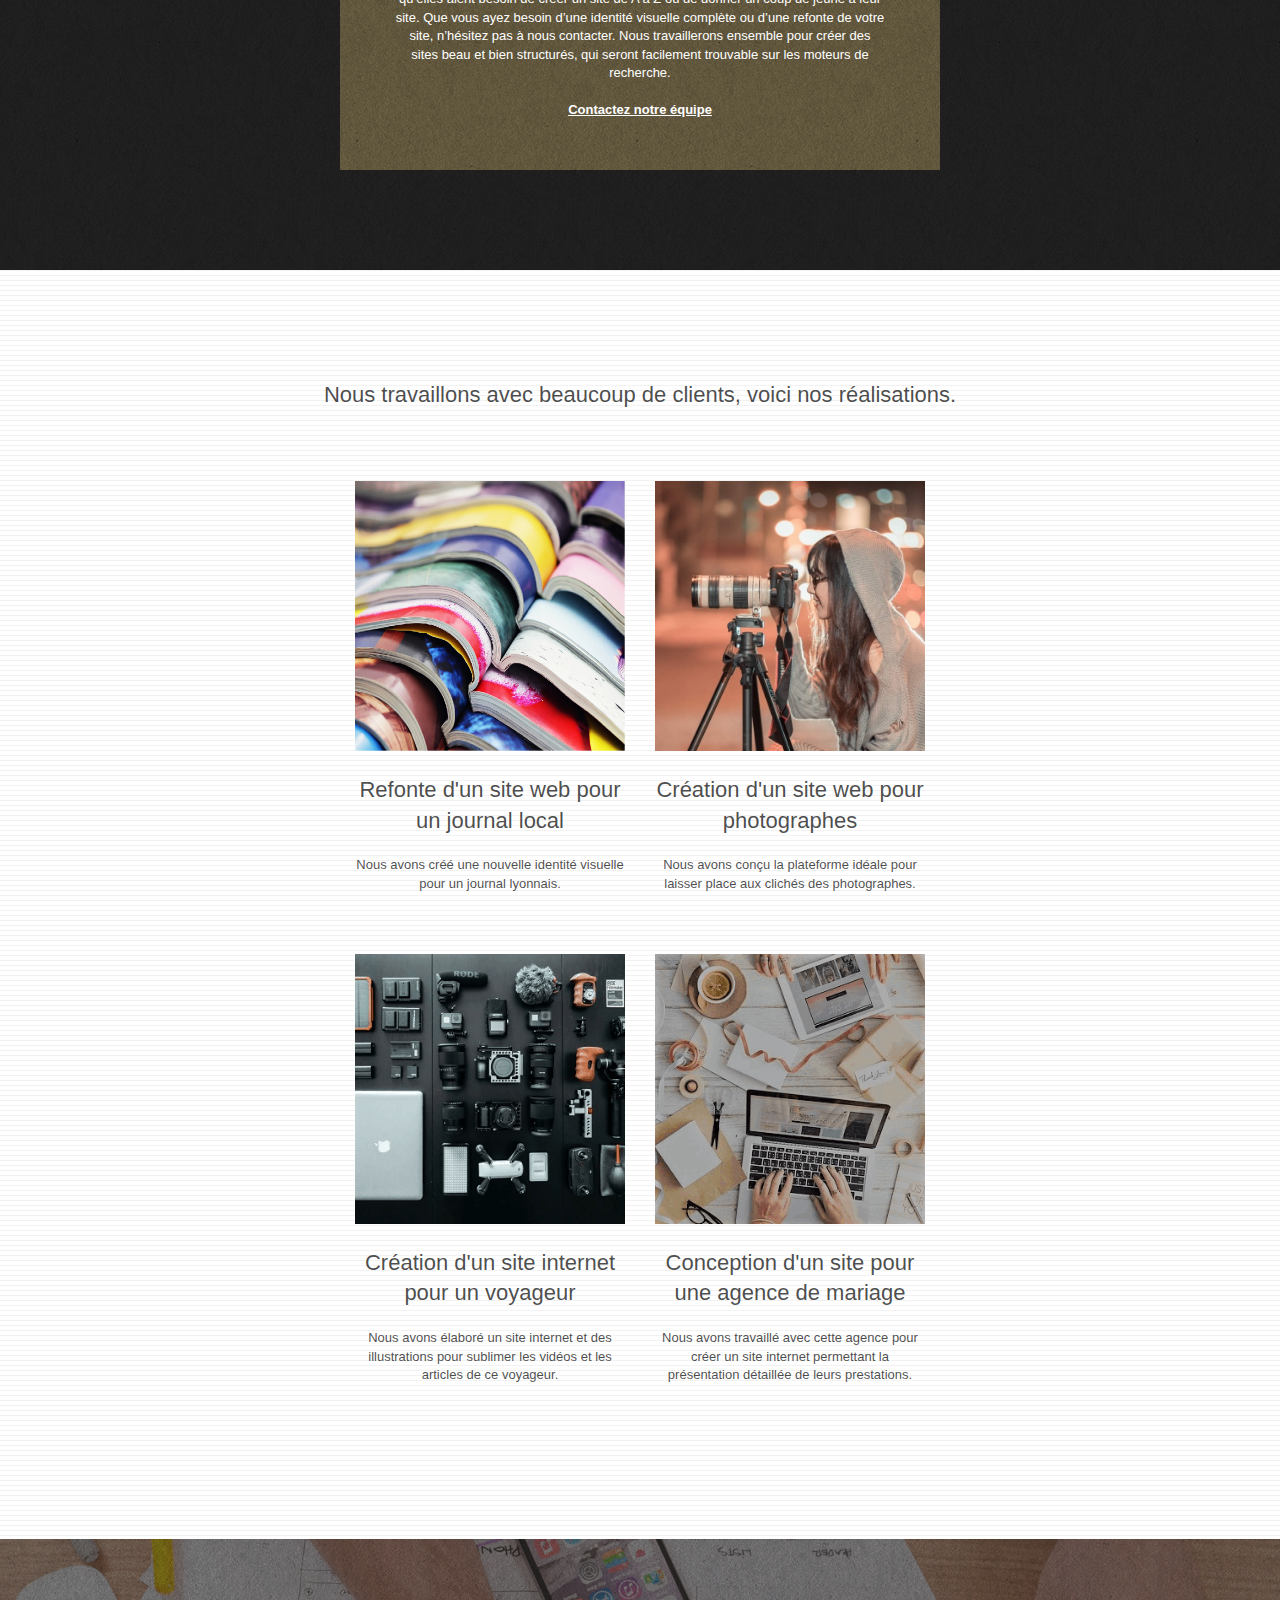
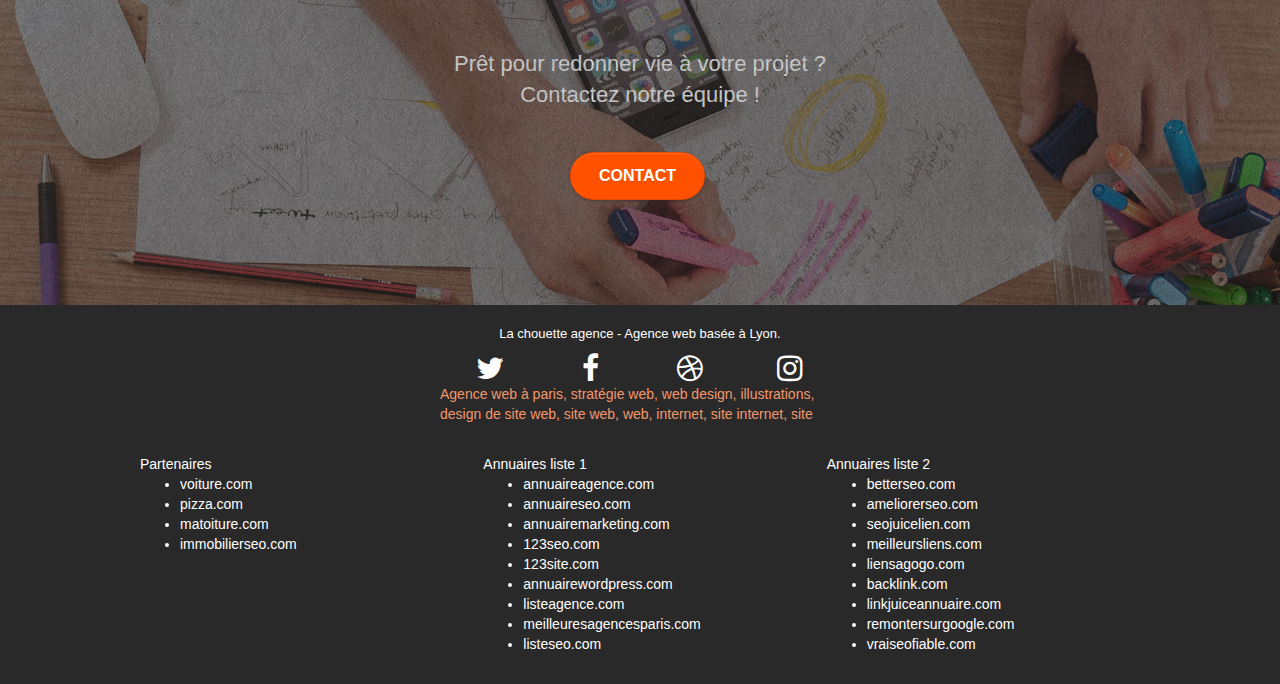
==== commit c05af98d: "phrases supprimées" ====
--- a/index.html
+++ b/index.html
@@ -1,9 +1,9 @@
 <!doctype html>
-<html lang="Default">
+<html lang="fr">
 <head>
     <meta charset="utf-8">
     <meta name="keywords" content="seo, google, site web, site internet, agence design paris, agence design, agence design,agence design,agence design,agence design,agence design,agence design,agence design,agence design">
-    <meta name="description" content="">
+
     <meta name="viewport" content="width=device-width, initial-scale=1.0, viewport-fit=cover">
     <link rel="shortcut icon" type="image/png" href="favicon.jpg">
     
@@ -12,7 +12,7 @@
 	<link rel="stylesheet" type="text/css" href="./css/font-awesome.css">
 	<link rel="stylesheet" type="text/css" href="./css/et-line.css">
 	
-    <meta name="language" content="fr"/>
+
 	<script src="./js/jquery-2.1.0.js"></script>
 	<script src="./js/bootstrap.js"></script>
 	<script src="./js/blocs.js"></script>
@@ -20,7 +20,7 @@
 	<script src="./js/gmaps.js"></script>
 
     <title>La chouette agence - Agence de web design</title>
-    <meta name="description" content="Nos experts lyonnais sont à votre écoute pour optimiser l’ergonomie de votre site web et son design, afin de déclencher plus de conversions !">
+    <meta name="description" content="Nos experts lyonnais sont à votre écoute pour optimiser l’ergonomie de votre site web et son design, afin de déclencher plus de conversions !"/>
     
 <!-- Analytics -->
  
@@ -37,9 +37,9 @@
 
 		<nav class="navbar row">
 			<div class="navbar-header">
-				<div class="keywords" style="color:#cccccc;font-size:1px;">Agence web à paris, stratégie web, web design, illustrations, design de site web, site web, web, internet, site internet, site</div>
+				
 				<a class="navbar-brand" href="index.html"><img src="img/la-chouette-agence.png" alt="paris web design logo agence web meilleure agence" height="40" /></a>
-				<div class="keywords" style="color:#cccccc;font-size:1px;">Agence web à paris, stratégie web, web design, illustrations, design de site web, site web, web, internet, site internet, site</div>
+				
 				<button id="nav-toggle" type="button" class="ui-navbar-toggle navbar-toggle" data-toggle="collapse" data-target=".navbar-1">
 					<span class="sr-only">Toggle navigation</span><span class="icon-bar"></span><span class="icon-bar"></span><span class="icon-bar"></span>
 				</button>
--- a/style.css
+++ b/style.css
@@ -842,13 +842,13 @@
     }
 }
 
-@media only screen and (min-device-width: 768px) and (max-device-width: 1024px) and (orientation: landscape) {
+@media only screen and (min-width: 768px) and (max-width: 1024px) and (orientation: landscape) {
     .b-parallax {
         background-attachment: scroll;
     }
 }
 
-@media only screen and (min-device-width: 1024px) and (max-device-width: 1366px) and (-webkit-min-device-pixel-ratio: 1.5) {
+@media only screen and (min-width: 1024px) and (max-width: 1366px) and (-webkit-min-device-pixel-ratio: 1.5) {
     .b-parallax {
         background-attachment: scroll;
     }
@@ -866,10 +866,7 @@
         overflow-x: hidden;
         position: relative;
     }
-    .bloc {
-        padding-left: constant(safe-area-inset-left);
-        padding-right: constant(safe-area-inset-right);
-    }
+    
     .bloc-group,
     .bloc-group .bloc {
         display: block;
@@ -878,8 +875,7 @@
     .bloc-fill-screen .fill-bloc-top-edge,
     .bloc-fill-screen .fill-bloc-bottom-edge {
         padding: 0 20px;
-        padding-left: constant(safe-area-inset-left);
-        padding-right: constant(safe-area-inset-right);
+        
     }
 }
 
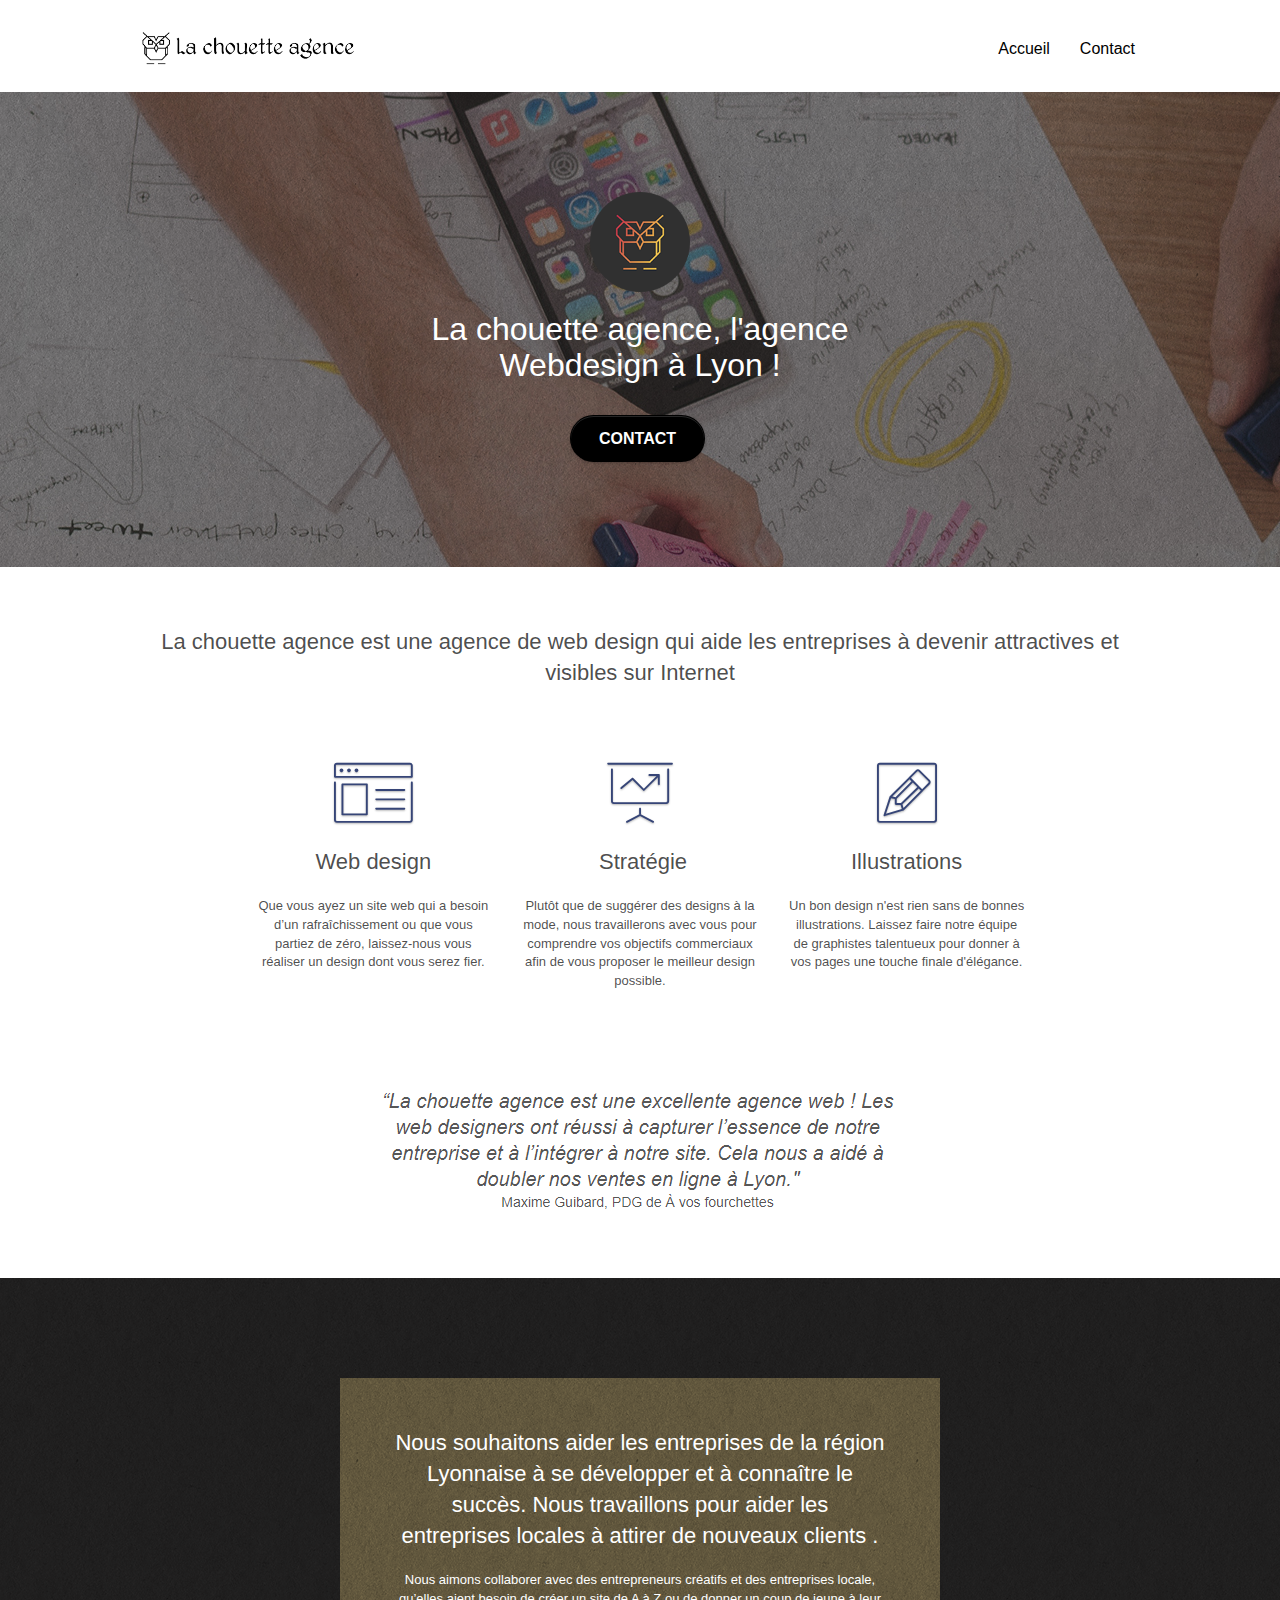
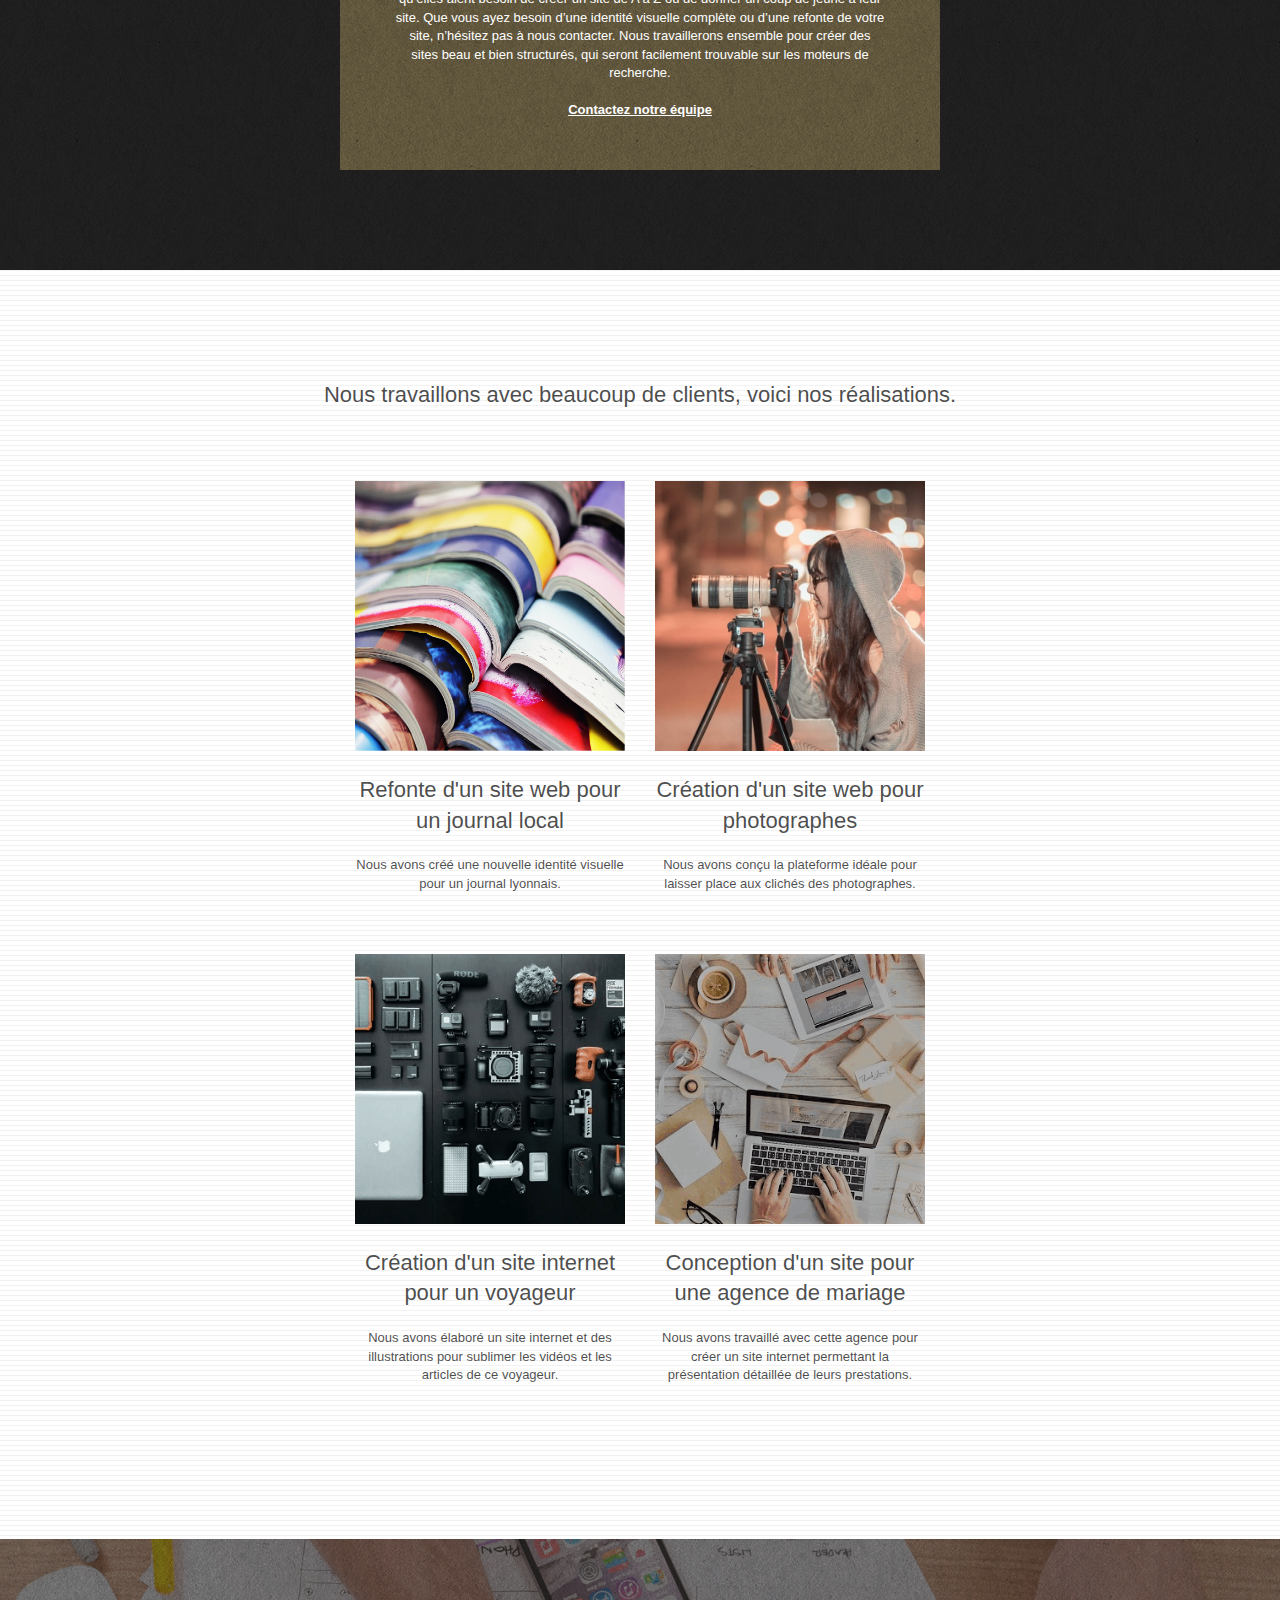
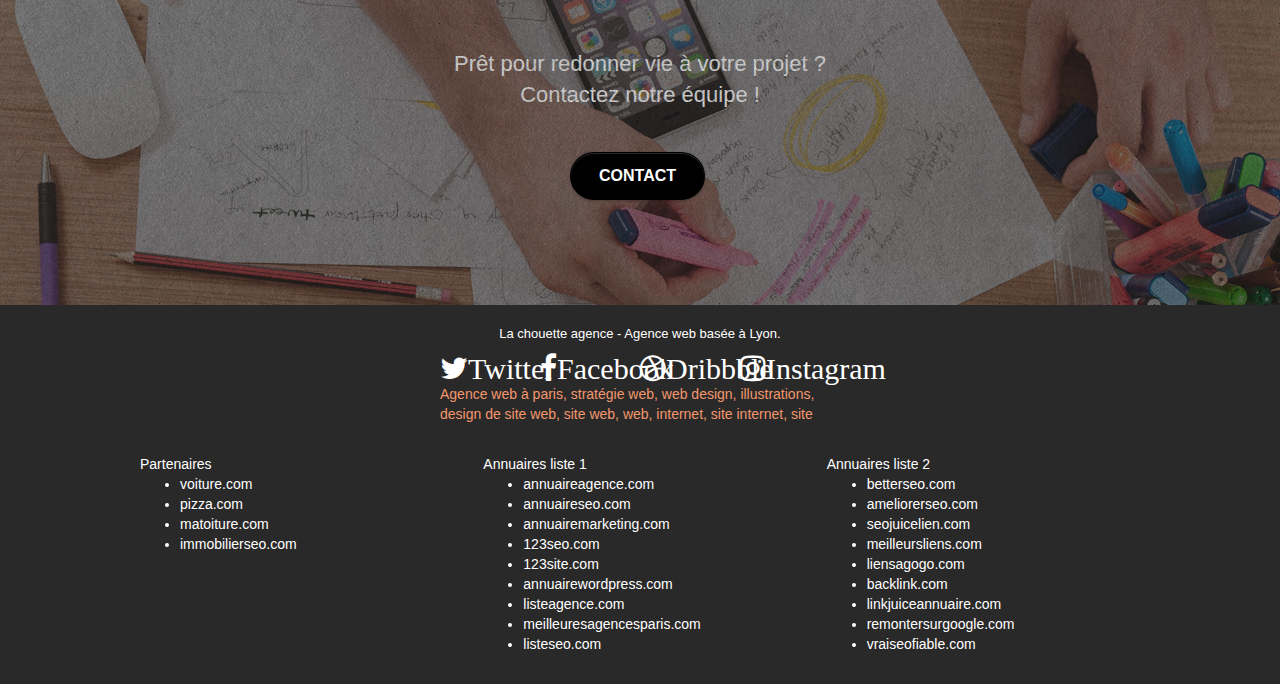
==== commit a0c445eb: "ajouts textes liens (facebook, intagram etc.)" ====
--- a/index.html
+++ b/index.html
@@ -227,22 +227,22 @@
 				<div class="row row-no-gutters social">
 					<div class="col-sm-3">
 						<div class="text-center">
-							<a class="social" href="index.html"><span class="fa fa-twitter icon-md"></span></a>
+							<a class="social" href="index.html"><span class="fa fa-twitter icon-md">Twitter</span></a>
 						</div>
 					</div>
 					<div class="col-sm-3">
 						<div class="text-center">
-							<a class="social" href="index.html"><span class="fa fa-facebook icon-md"></span></a>
+							<a class="social" href="index.html"><span class="fa fa-facebook icon-md">Facebook</span></a>
 						</div>
 					</div>
 					<div class="col-sm-3">
 						<div class="text-center">
-							<a class="social" href="index.html"><span class="fa fa-dribbble icon-md"></span></a>
+							<a class="social" href="index.html"><span class="fa fa-dribbble icon-md">Dribbble</span></a>
 						</div>
 					</div>
 					<div class="col-sm-3">
 						<div class="text-center">
-							<a class="social" href="index.html"><span class="fa fa-instagram icon-md"></span></a>
+							<a class="social" href="index.html"><span class="fa fa-instagram icon-md">Instagram</span></a>
 						</div>
 					</div>
 					<div class="keywords" style="color:#F3976C;">Agence web à paris, stratégie web, web design, illustrations, design de site web, site web, web, internet, site internet, site</div>
--- a/style.css
+++ b/style.css
@@ -773,7 +773,7 @@
 }
 
 .btn-atomic-tangerine {
-    background: #ff5100;
+    background: #000000;
     color: #FFFFFF!important;
 }
 
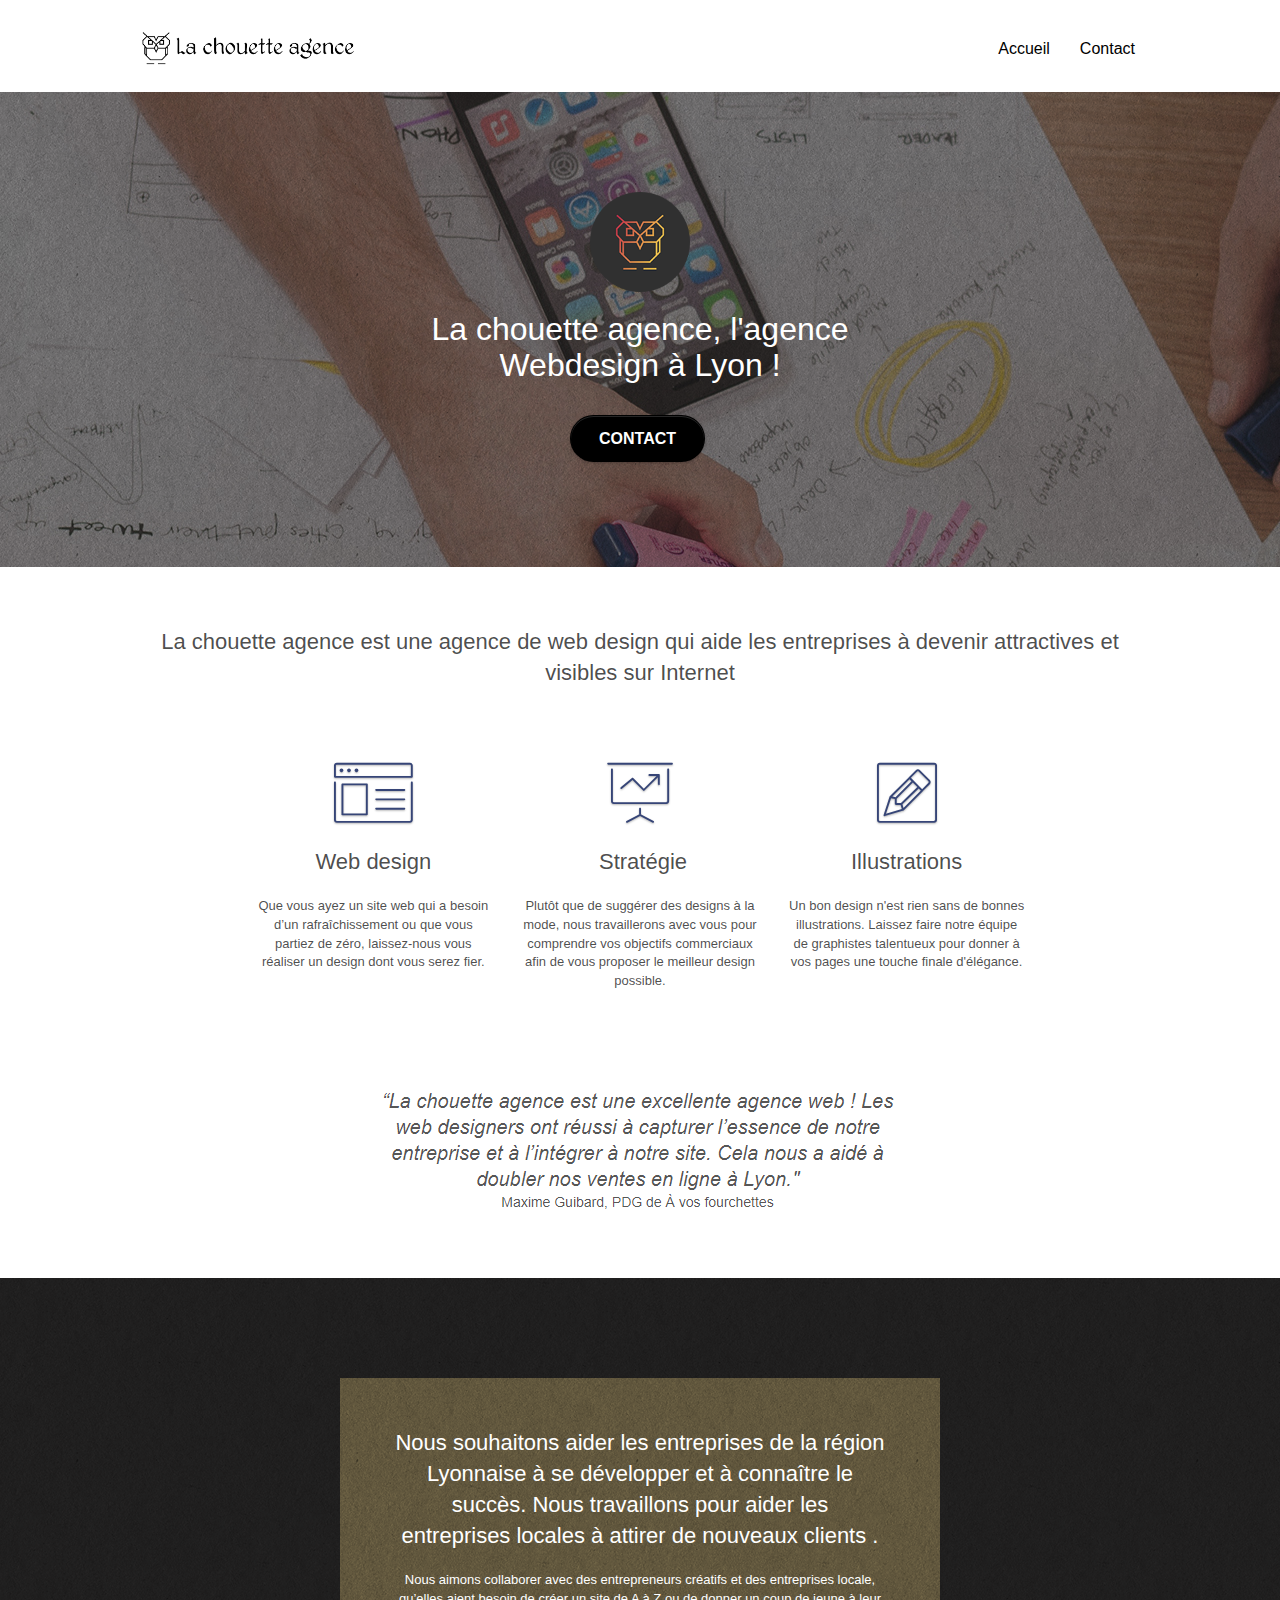
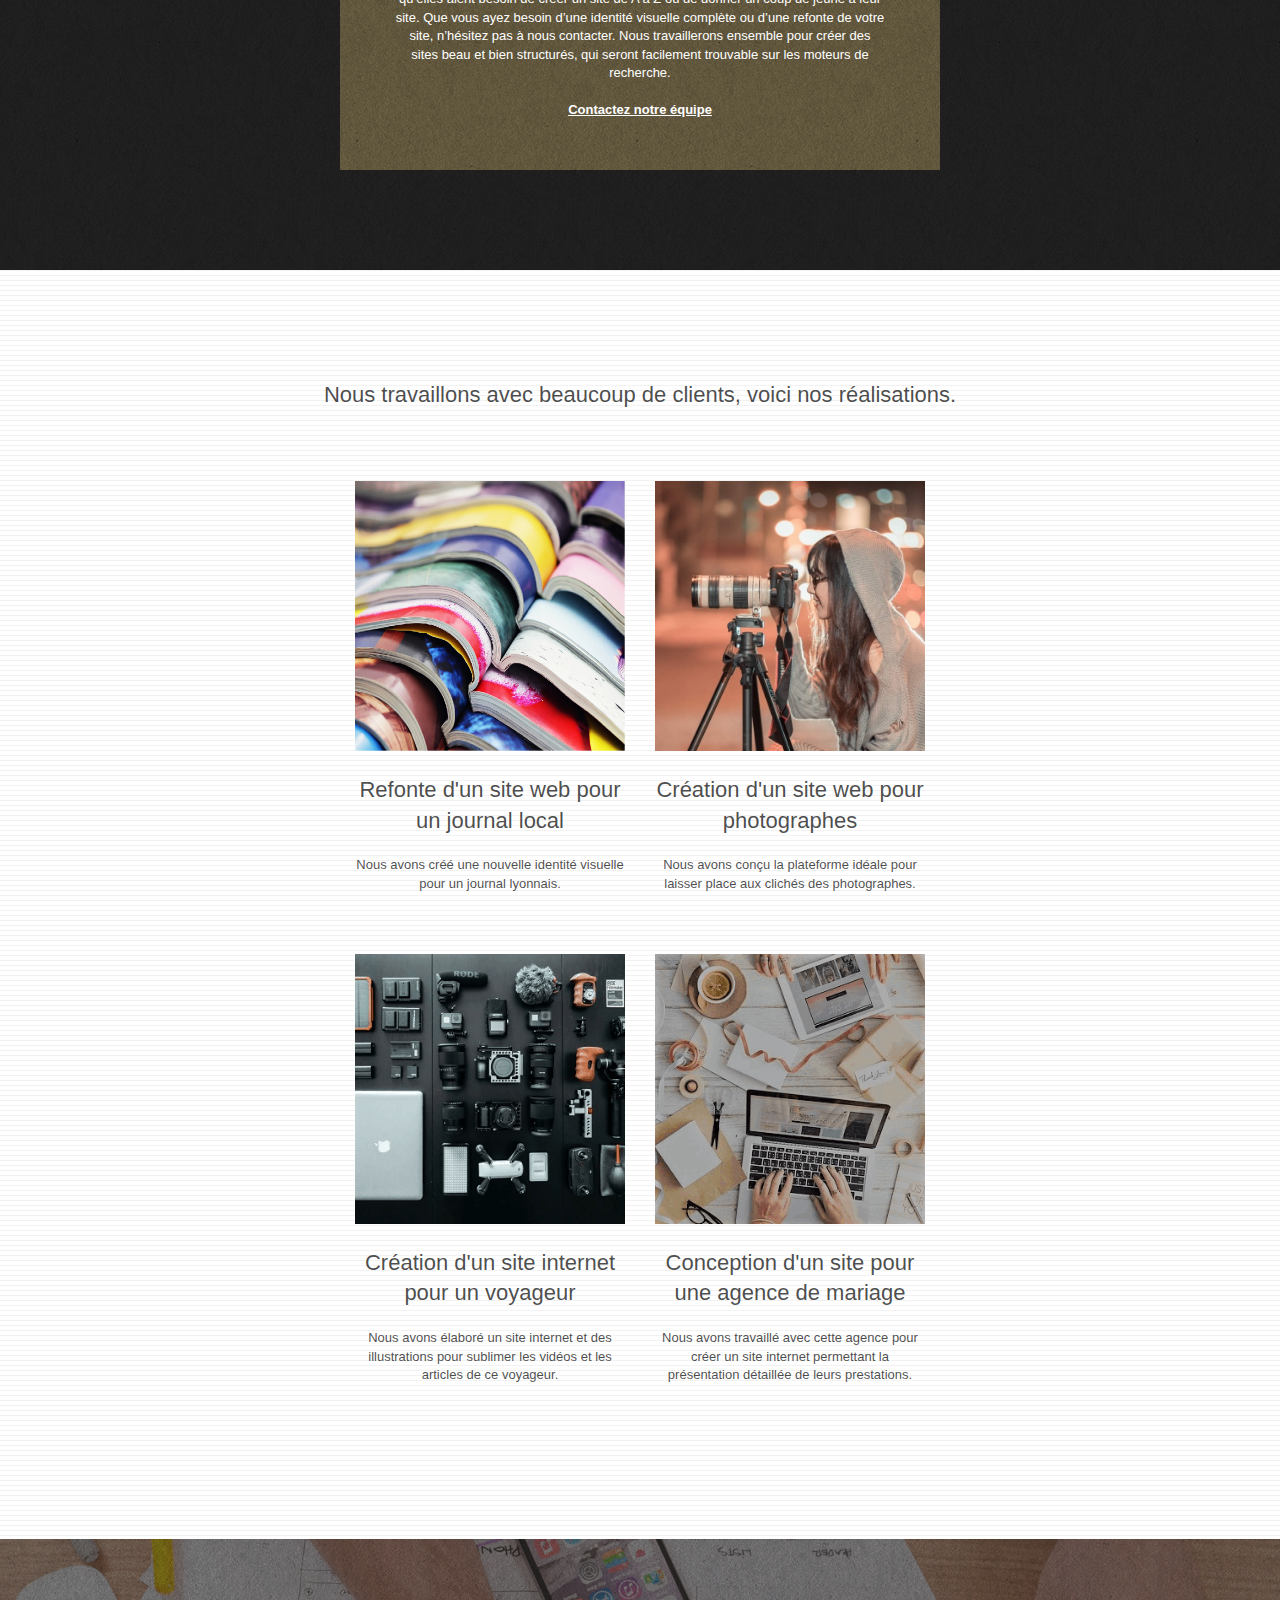
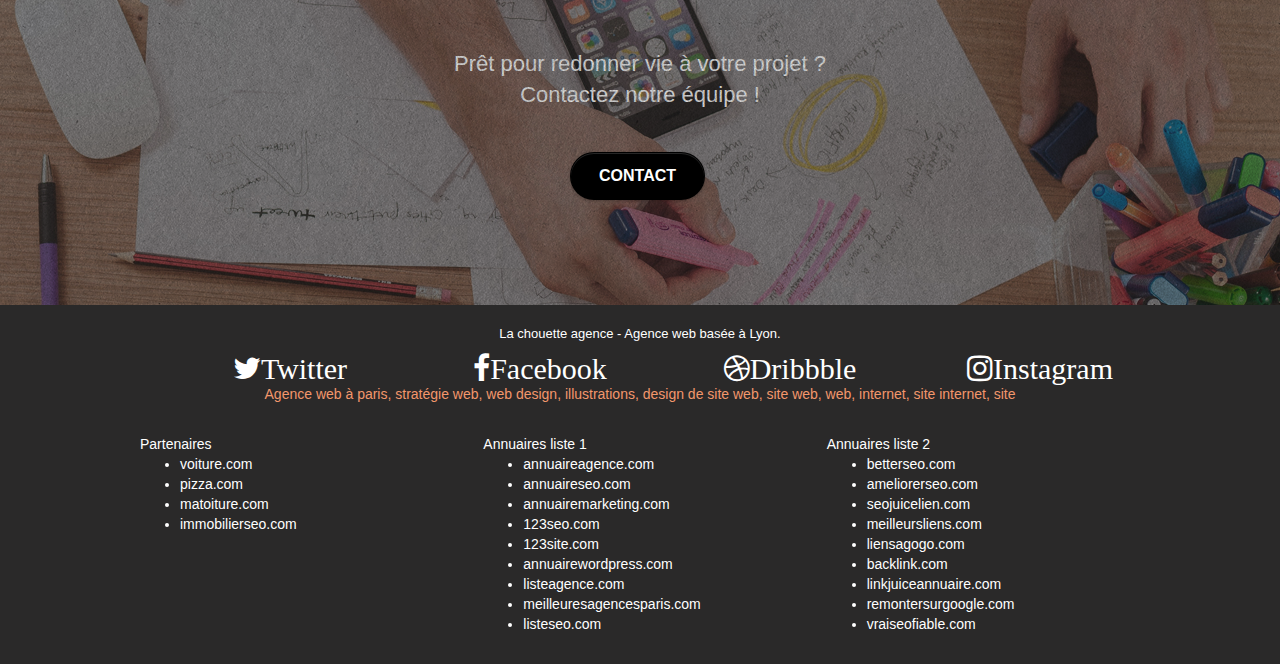
==== commit 8b61b0cc: "page contact renommé" ====
--- a/index.html
+++ b/index.html
@@ -52,7 +52,7 @@
 					<li>
 					</li>
 					<li>
-						<a href="page2.html">Contact</a>
+						<a href="contact.html">Contact</a>
 					</li>
 				</ul>
 			</div>
@@ -71,7 +71,7 @@
 					La chouette agence, l'agence Webdesign à Lyon !
 				</h1>
 				<div class="text-center">
-					<a href="page2.html" class="btn btn-lg btn-clean btn-rd cta-hero btn-atomic-tangerine" id="cta-hero">Contact</a>
+					<a href="contact.html" class="btn btn-lg btn-clean btn-rd cta-hero btn-atomic-tangerine" id="cta-hero">Contact</a>
 				</div>
 			</div>
 		</div>
--- a/style.css
+++ b/style.css
@@ -282,7 +282,9 @@
 .row.row-no-gutters > [class^="col-"],
 .row.row-no-gutters > [class*=" col-"] {
     padding-right: 0;
-    padding-left: 0;
+    padding-left: 50px;
+    padding: 50p;
+    justify-content: space-between;
 }
 
 #bloc-1-hero h1 {
@@ -694,8 +696,10 @@
 }
 
 .social {
-    max-width: 400px;
+    /* max-width: 400px; */
     margin: auto auto auto auto;
+    text-decoration-color: #ffffff;
+    justify-content: space-between;
 }
 
 h2 {
@@ -1032,4 +1036,8 @@
 }
 .col-sm-4 {
     margin-top:30px;
+}
+
+.keywords {
+    text-align: center;
 }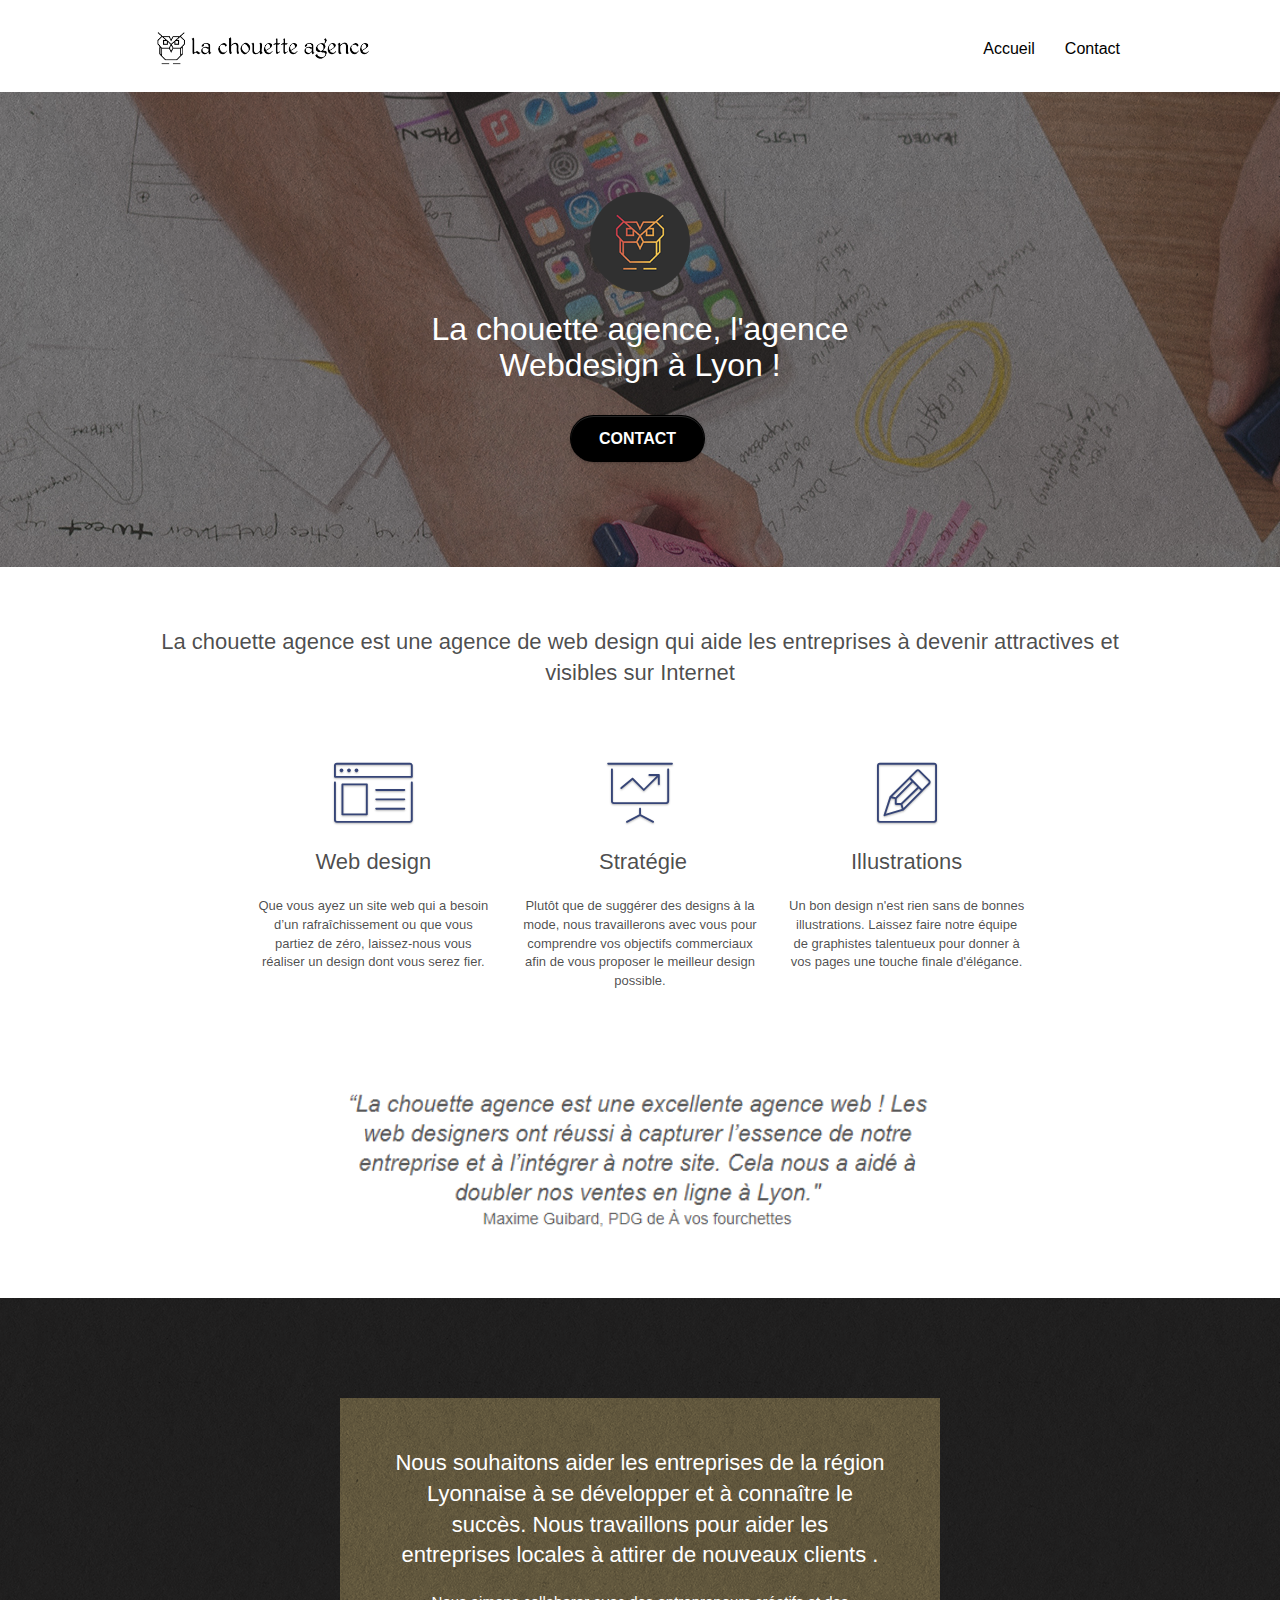
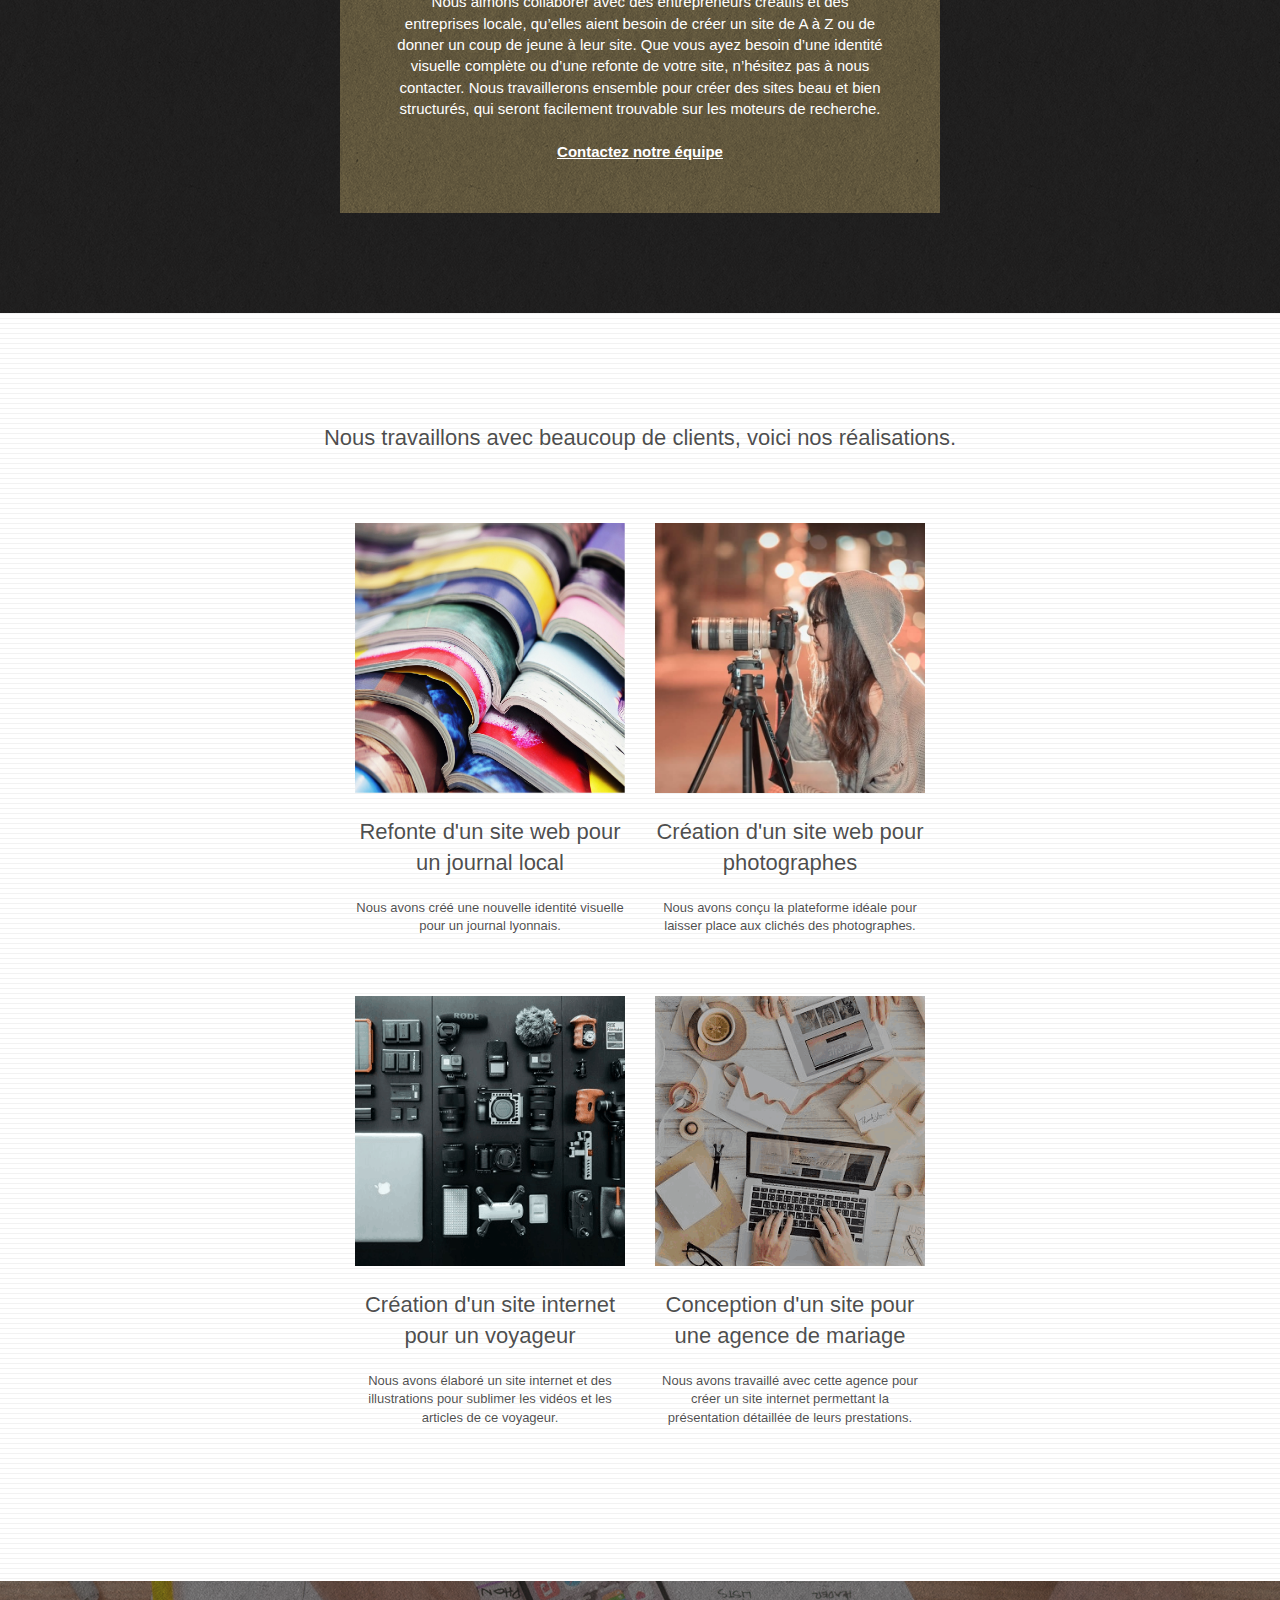
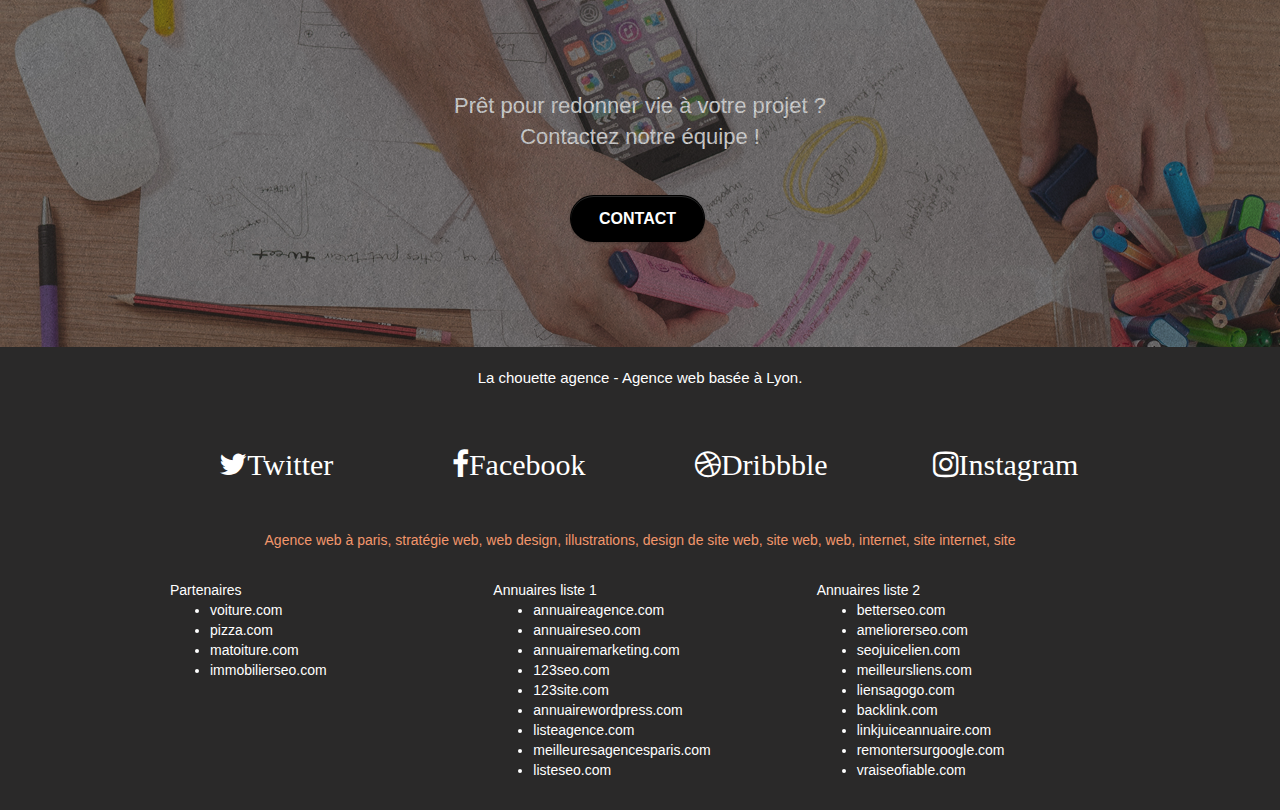
==== commit 8cc500c4: "responsive" ====
--- a/index.html
+++ b/index.html
@@ -124,7 +124,7 @@
 		</div>
 		<div class="row voffset-lg voffset">
 			<div class="col-xs-12 col-md-8 col-md-offset-2 text-center">
-				<img alt="agence web, agence web paris, web design paris, stratégie web" src="img/citation.png" />
+				<img class="citation" alt="agence web, agence web paris, web design paris, stratégie web" src="img/citation.png" />
 
 			</div>
 		</div>
@@ -141,7 +141,7 @@
 					Nous souhaitons aider les entreprises de la région Lyonnaise à se développer et à connaître le succès. Nous travaillons pour aider les entreprises locales à attirer de nouveaux clients .<br>
 				</h2>
 				<p class="text-center white">
-					Nous aimons collaborer avec des entrepreneurs créatifs et des entreprises locale, qu’elles aient besoin de créer un site de A à Z ou de donner un coup de jeune à leur site. Que vous ayez besoin d’une identité visuelle complète ou d’une refonte de votre site, n’hésitez pas à nous contacter. Nous travaillerons ensemble pour créer des sites beau et bien structurés, qui seront facilement trouvable sur les moteurs de recherche. <br><br><a class="ltc-white bold-link" href="page2.html">Contactez notre équipe</a><br>
+					Nous aimons collaborer avec des entrepreneurs créatifs et des entreprises locale, qu’elles aient besoin de créer un site de A à Z ou de donner un coup de jeune à leur site. Que vous ayez besoin d’une identité visuelle complète ou d’une refonte de votre site, n’hésitez pas à nous contacter. Nous travaillerons ensemble pour créer des sites beau et bien structurés, qui seront facilement trouvable sur les moteurs de recherche. <br><br><a class="ltc-white bold-link" href="contact.html">Contactez notre équipe</a><br>
 				</p>
 			</div>
 		</div>
@@ -209,7 +209,7 @@
 				Prêt pour redonner vie à votre projet ?<br>Contactez notre équipe !
 			</h2>
 			<div class="col-sm-12 text-center">
-				<a href="page2.html" class="btn btn-atomic-tangerine btn-clean btn-rd btn-lg cta-hero">Contact</a>
+				<a href="contact.html" class="btn btn-atomic-tangerine btn-clean btn-rd btn-lg cta-hero">Contact</a>
 			</div>
 		</div>
 	</div>
--- a/style.css
+++ b/style.css
@@ -6,7 +6,10 @@
     -webkit-font-smoothing: antialiased;
     -moz-osx-font-smoothing: grayscale;
 }
-
+p.text-center.white{
+    color:#FFFFFF;
+    font-size: 15px;
+}
 a,
 button {
     transition: all .3s ease-in-out;
@@ -283,7 +286,7 @@
 .row.row-no-gutters > [class*=" col-"] {
     padding-right: 0;
     padding-left: 50px;
-    padding: 50p;
+    padding: 50px;
     justify-content: space-between;
 }
 
